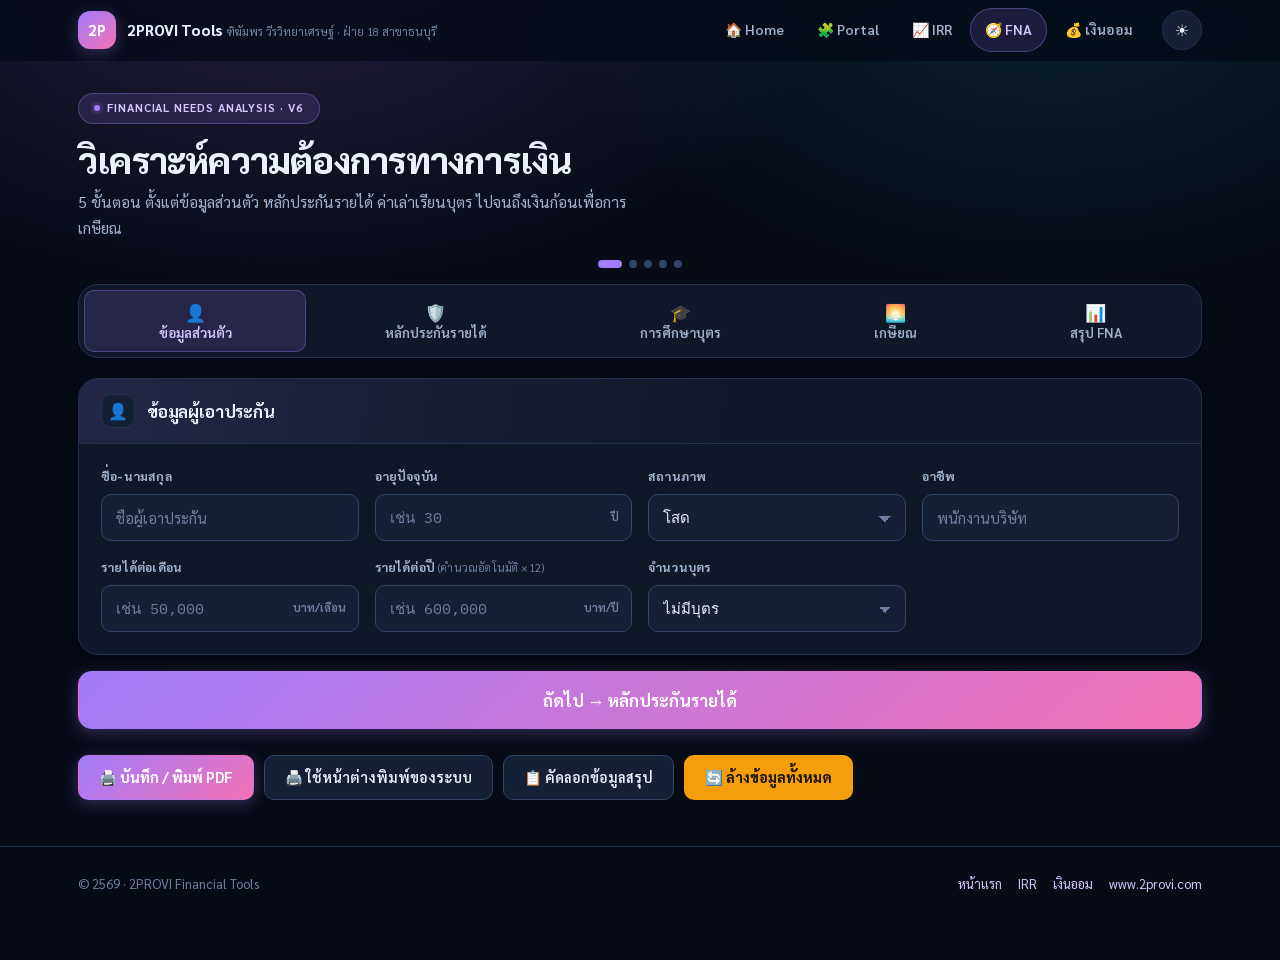
==== fna.html @ ed86ffef "Update fna.html" ====
<!DOCTYPE html>
<html lang="th" data-theme="dark" data-accent="violet">
<head>
<meta charset="UTF-8">
<meta name="viewport" content="width=device-width, initial-scale=1, viewport-fit=cover">
<meta name="description" content="FNA — Financial Needs Analysis วิเคราะห์ความต้องการทางการเงิน ความคุ้มครองชีวิต การศึกษาบุตร และแผนเกษียณ">
<title>FNA — วิเคราะห์ความต้องการทางการเงิน | 2PROVI Tools</title>
<link rel="icon" href="icons/icon.svg" type="image/svg+xml">
<link rel="icon" href="icons/favicon-32.png" sizes="32x32" type="image/png">
<link rel="apple-touch-icon" href="icons/apple-touch-icon.png">
<link rel="manifest" href="manifest.webmanifest">
<meta name="theme-color" content="#070b16" media="(prefers-color-scheme: dark)">
<meta name="theme-color" content="#f2f5fa" media="(prefers-color-scheme: light)">
<meta name="mobile-web-app-capable" content="yes">
<meta name="apple-mobile-web-app-capable" content="yes">
<meta name="apple-mobile-web-app-status-bar-style" content="black-translucent">
<meta name="apple-mobile-web-app-title" content="2PROVI Tools">
<meta name="format-detection" content="telephone=no">
<link rel="preconnect" href="https://fonts.googleapis.com">
<link rel="preconnect" href="https://fonts.gstatic.com" crossorigin>
<link href="https://fonts.googleapis.com/css2?family=Sarabun:wght@300;400;500;600;700;800&family=IBM+Plex+Mono:wght@400;500;600&display=swap" rel="stylesheet">
<link rel="stylesheet" href="assets/theme.css">
<style>
  .calc-row {
    display: flex; align-items: center; gap: 10px; flex-wrap: wrap;
    padding: 11px 0; border-bottom: 1px solid var(--border);
  }
  .calc-row:last-child { border-bottom: none; }
  .calc-row .lbl { flex: 1 1 230px; font-size: 14px; color: var(--text-2); min-width: 0; }
  .calc-row .lbl .no { color: var(--accent-soft); font-weight: 700; margin-right: 4px; }
  .calc-row .num { font-family: var(--mono); font-weight: 700; font-size: 15px; color: var(--text); }
  .calc-row .op { color: var(--text-3); font-size: 13px; }
  .calc-row .input-desc {
    flex: 1 1 160px; min-width: 140px; background: var(--surface-2); border: 1px solid var(--border-2);
    border-radius: var(--r-sm); padding: 8px 10px; color: var(--text); font-family: var(--font); font-size: 13.5px;
  }
  .input-inline {
    width: 130px; background: var(--surface-2); border: 1px solid var(--border-2);
    border-radius: var(--r-sm); padding: 9px 11px; color: var(--text);
    font-family: var(--mono); font-size: 14px; text-align: right; min-height: 42px;
  }
  .input-inline:focus, .calc-row .input-desc:focus { outline: none; border-color: var(--accent); box-shadow: var(--ring); }
  .input-inline.w-sm { width: 75px; }
  .btn-remove-row {
    background: transparent; border: 1px solid var(--border); color: var(--text-3);
    border-radius: var(--r-sm); width: 34px; height: 34px; cursor: pointer; display: flex;
    align-items: center; justify-content: center; font-size: 15px; transition: all .2s;
  }
  .btn-remove-row:hover { border-color: var(--red); color: var(--red); background: rgba(239, 68, 68, 0.1); }
  @media (max-width: 520px) {
    .calc-row .lbl { flex: 1 1 100%; }
    .input-inline { flex: 1 1 auto; width: auto; min-width: 100px; }
    .calc-row .input-desc { flex: 1 1 100%; }
  }

  table.edu th, table.edu td { white-space: nowrap; }
  table.edu td:first-child { min-width: 150px; }
  table.edu input {
    width: 100px; background: var(--surface-2); border: 1px solid var(--border);
    border-radius: 7px; padding: 7px 9px; color: var(--text);
    font-family: var(--mono); font-size: 12.5px; text-align: right; min-height: 38px;
  }
  table.edu input.w-yr { width: 68px; }
  table.edu input:focus { outline: none; border-color: var(--accent); box-shadow: var(--ring); }
  table.edu td.sum { color: var(--accent-soft); font-weight: 700; }
  table.edu .auto { color: var(--text-3); font-size: 10.5px; }

  .sum-grid { display: grid; grid-template-columns: repeat(auto-fit, minmax(180px, 1fr)); gap: 14px; }
  .sum-card {
    background: var(--surface); border: 1px solid var(--border); border-radius: var(--r);
    padding: 18px 16px; text-align: center; position: relative; overflow: hidden;
  }
  .sum-card::after { content: ''; position: absolute; inset: auto 0 0 0; height: 3px; background: var(--c, var(--accent)); }
  .sum-card .ic { font-size: 25px; }
  .sum-card .lb { font-size: 11.5px; font-weight: 700; color: var(--text-2); letter-spacing: .05em; margin: 6px 0 5px; }
  .sum-card .vl { font-family: var(--mono); font-size: clamp(18px, 3.6vw, 23px); font-weight: 700; color: var(--c, var(--accent)); }
  .sum-card .un { font-size: 11px; color: var(--text-3); margin-top: 3px; }

  .total-card {
    background: linear-gradient(135deg, var(--surface-2), var(--surface-3));
    border: 2px solid var(--accent-line); border-radius: var(--r-lg);
    padding: 30px 24px; text-align: center; position: relative; overflow: hidden;
  }
  .total-card .lb { font-size: 14px; color: var(--text-2); letter-spacing: .04em; }
  .total-card .vl {
    font-family: var(--mono); font-size: clamp(30px, 8vw, 54px); font-weight: 800; line-height: 1.12;
    background: linear-gradient(100deg, var(--accent), var(--accent-2));
    -webkit-background-clip: text; background-clip: text; -webkit-text-fill-color: transparent;
    margin: 6px 0; word-break: break-word;
  }
  .total-card .un { font-size: 13px; color: var(--text-3); }
</style>
</head>
<body>

<header class="topbar no-print">
  <div class="topbar-inner">
    <a class="brand" href="index.html">
      <span class="brand-mark" aria-hidden="true">2P</span>
      <span class="brand-text">
        <span class="brand-name">2PROVI Tools</span>
        <span class="brand-sub">ฑิฆัมพร วีรวิทยาเศรษฐ์ · ฝ่าย 18 สาขาธนบุรี</span>
      </span>
    </a>
    <nav class="nav" aria-label="เมนูหลัก">
      <a href="https://2provi.github.io/" target="_blank" rel="noopener">🏠 Home</a>
      <a href="index.html">🧩 Portal</a>
      <a href="irr.html">📈 IRR</a>
      <a href="fna.html" aria-current="page">🧭 FNA</a>
      <a href="savings.html">💰 เงินออม</a>
    </nav>
    <button class="theme-toggle" type="button" data-theme-toggle aria-label="สลับโหมดสี">☀️</button>
  </div>
</header>

<main class="wrap" data-scroll-anchor>

  <div class="page-head">
    <span class="eyebrow">FINANCIAL NEEDS ANALYSIS · V6</span>
    <h1 class="page-title">วิเคราะห์ความต้องการทางการเงิน</h1>
    <p class="page-sub">5 ขั้นตอน ตั้งแต่ข้อมูลส่วนตัว หลักประกันรายได้ ค่าเล่าเรียนบุตร ไปจนถึงเงินก้อนเพื่อการเกษียณ</p>
  </div>

  <div class="steps mt-2 no-print" aria-hidden="true">
    <span class="step-dot" data-step-dot></span><span class="step-dot" data-step-dot></span>
    <span class="step-dot" data-step-dot></span><span class="step-dot" data-step-dot></span>
    <span class="step-dot" data-step-dot></span>
  </div>

  <div class="tabs mt-1" role="tablist" aria-label="ขั้นตอน FNA">
    <button class="tab" role="tab" type="button" data-tab="p0"><span class="ic">👤</span>ข้อมูลส่วนตัว</button>
    <button class="tab" role="tab" type="button" data-tab="p1"><span class="ic">🛡️</span>หลักประกันรายได้</button>
    <button class="tab" role="tab" type="button" data-tab="p2"><span class="ic">🎓</span>การศึกษาบุตร</button>
    <button class="tab" role="tab" type="button" data-tab="p3"><span class="ic">🌅</span>เกษียณ</button>
    <button class="tab" role="tab" type="button" data-tab="p4"><span class="ic">📊</span>สรุป FNA</button>
  </div>

  <div data-print-area>

  <!-- ══ TAB 0 ══ -->
  <section class="tabpanel" data-tabpanel="p0" role="tabpanel">
    <div class="panel">
      <div class="panel-head"><span class="ico" aria-hidden="true">👤</span><h2>ข้อมูลผู้เอาประกัน</h2></div>
      <div class="panel-body">
        <div class="field-grid">
          <div class="field">
            <label for="name">ชื่อ-นามสกุล</label>
            <input class="input" type="text" id="name" placeholder="ชื่อผู้เอาประกัน" style="font-family:var(--font)">
          </div>
          <div class="field">
            <label for="age">อายุปัจจุบัน</label>
            <span class="input-wrap">
              <input class="input" type="number" id="age" min="1" max="99" placeholder="เช่น 30" inputmode="numeric">
              <span class="unit">ปี</span>
            </span>
          </div>
          <div class="field">
            <label for="status">สถานภาพ</label>
            <select class="input" id="status">
              <option value="โสด">โสด</option>
              <option value="สมรส">สมรส</option>
              <option value="หย่า / แยกกัน">หย่า / แยกกัน</option>
              <option value="หม้าย">หม้าย</option>
            </select>
          </div>
          <div class="field">
            <label for="occupation">อาชีพ</label>
            <input class="input" type="text" id="occupation" placeholder="พนักงานบริษัท" style="font-family:var(--font)">
          </div>
          <div class="field">
            <label for="monthlyIncome">รายได้ต่อเดือน</label>
            <span class="input-wrap">
              <input class="input" type="text" id="monthlyIncome" data-money placeholder="เช่น 50,000">
              <span class="unit">บาท/เดือน</span>
            </span>
          </div>
          <div class="field">
            <label for="annualIncome">รายได้ต่อปี <span style="font-size:11px;color:var(--text-3);font-weight:normal">(คำนวณอัตโนมัติ ×12)</span></label>
            <span class="input-wrap">
              <input class="input" type="text" id="annualIncome" data-money placeholder="เช่น 600,000">
              <span class="unit">บาท/ปี</span>
            </span>
          </div>
          <div class="field">
            <label for="numChildren">จำนวนบุตร</label>
            <select class="input" id="numChildren">
              <option value="0">ไม่มีบุตร</option>
              <option value="1">1 คน</option>
              <option value="2">2 คน</option>
              <option value="3">3 คน</option>
            </select>
          </div>
        </div>
      </div>
    </div>

    <div class="panel mt-2 hidden" id="childrenCard">
      <div class="panel-head"><span class="ico" aria-hidden="true">👶</span><h2>ข้อมูลบุตร</h2></div>
      <div class="panel-body">
        <div class="field-grid" id="childrenFields"></div>
        <p class="scroll-hint">กรอกอายุบุตรแล้วระบบจะเติม "ปีการศึกษาที่เหลือ" ในแท็บการศึกษาให้อัตโนมัติ (แก้ไขทับได้)</p>
      </div>
    </div>

    <button class="btn btn-primary btn-lg mt-2 no-print" type="button" data-goto-tab="p1">ถัดไป → หลักประกันรายได้</button>
  </section>

  <!-- ══ TAB 1 ══ -->
  <section class="tabpanel" data-tabpanel="p1" role="tabpanel">
    <div class="callout no-print">
      <span class="ic" aria-hidden="true">ℹ️</span>
      <span>ตามหลักการวางแผนการเงิน แนะนำเตรียมค่าใช้จ่ายให้ครอบครัวประมาณ <strong>3–5 ปี</strong> เพื่อให้ครอบครัวมีเวลาปรับตัว</span>
    </div>

    <div class="panel mt-2">
      <div class="panel-head"><span class="ico" aria-hidden="true">🏠</span><h2>1. ค่าใช้จ่ายสำหรับครอบครัว</h2></div>
      <div class="panel-body">
        <div class="calc-row">
          <span class="lbl">ค่าใช้จ่ายครอบครัว (ต่อเดือน)</span>
          <input class="input-inline" type="text" id="famExpMonth" data-money placeholder="เช่น 20,000">
          <span class="op">บาท/เดือน → ต่อปี:</span>
          <input class="input-inline" type="text" id="famExp" data-money data-calc="income" placeholder="เช่น 240,000">
          <span class="op">บาท/ปี ×</span>
          <input class="input-inline w-sm" type="number" id="famYears" data-calc="income" value="5" min="1" max="20" inputmode="numeric">
          <span class="op">ปี =</span>
          <span class="num" id="r_famTotal">—</span>
        </div>
      </div>
    </div>

    <div class="panel mt-2">
      <div class="panel-head" style="justify-content:space-between;align-items:center;">
        <div style="display:flex;align-items:center;gap:8px">
          <span class="ico" aria-hidden="true">💳</span><h2>2–5. ภาระหนี้สินและค่าใช้จ่ายอื่นๆ</h2>
        </div>
        <button class="btn btn-sm no-print" type="button" id="btnAddDebtItem">➕ เพิ่มรายการ</button>
      </div>
      <div class="panel-body">
        <div id="debtItemsContainer">
          <div class="calc-row">
            <span class="lbl"><span class="no">2.</span> ภาระผ่อนบ้านคงค้าง</span>
            <input class="input-inline" type="text" id="debtHome" data-money data-calc="income" placeholder="0"><span class="op">บาท</span>
          </div>
          <div class="calc-row">
            <span class="lbl"><span class="no">3.</span> ภาระผ่อนรถคงค้าง</span>
            <input class="input-inline" type="text" id="debtCar" data-money data-calc="income" placeholder="0"><span class="op">บาท</span>
          </div>
          <div class="calc-row">
            <span class="lbl"><span class="no">4.</span> ภาระหนี้สินอื่นๆ</span>
            <input class="input-inline" type="text" id="debtOther" data-money data-calc="income" placeholder="0"><span class="op">บาท</span>
          </div>
          <div class="calc-row">
            <span class="lbl"><span class="no">5.</span> ค่าใช้จ่ายอื่นๆ (จัดงาน ฯลฯ)</span>
            <input class="input-inline" type="text" id="debtMisc" data-money data-calc="income" placeholder="0"><span class="op">บาท</span>
          </div>
        </div>
      </div>
    </div>

    <div class="panel mt-2">
      <div class="panel-head"><span class="ico" aria-hidden="true">✅</span><h2>สรุปความต้องการหลักประกันรายได้</h2></div>
      <div class="panel-body stack">
        <div>
          <div class="calc-row">
            <span class="lbl">รวมเงินทั้งหมดที่ต้องการ</span>
            <span class="num" id="r_incomeTotal">—</span>
          </div>
          <div class="calc-row">
            <span class="lbl">จำนวนเงินที่เตรียมไว้แล้ว</span>
            <input class="input-inline" type="text" id="incomeHave" data-money data-calc="income" placeholder="0"><span class="op">บาท</span>
          </div>
        </div>
        <div class="hero-result">
          <div class="hero-label">จำนวนเงินที่ต้องเตรียมเพิ่ม (ความคุ้มครองที่ยังขาด)</div>
          <div class="hero-value" id="r_incomeNeed">—</div>
          <div class="hero-note">= รวมเงินทั้งหมดที่ต้องการ − จำนวนเงินที่เตรียมไว้แล้ว</div>
        </div>
        <div class="save-box">
          <span class="field-label">💡 ความพร้อมในการเก็บออมเงิน</span>
          <span style="display:flex;align-items:center;gap:10px;flex-wrap:wrap">
            <input class="input-inline" type="text" id="incomeSavingMonth" data-money placeholder="ต่อเดือน">
            <span class="op">บาท/เดือน → ต่อปี:</span>
            <input class="input-inline" type="text" id="incomeSaving" data-money placeholder="0"><span class="op">บาท/ปี</span>
          </span>
        </div>
      </div>
    </div>

    <button class="btn btn-primary btn-lg mt-2 no-print" type="button" data-goto-tab="p2">ถัดไป → แผนการศึกษาบุตร</button>
  </section>

  <!-- ══ TAB 2 ══ -->
  <section class="tabpanel" data-tabpanel="p2" role="tabpanel">
    <div class="panel">
      <div class="panel-head">
        <span class="ico" aria-hidden="true">📚</span>
        <div><h2>1. ค่าใช้จ่ายเพื่อการศึกษาบุตร</h2>
        <div class="sub">ค่าใช้จ่าย/ปี เป็นค่าเริ่มต้นโดยประมาณ ปรับได้ตามสถานศึกษาจริง</div></div>
      </div>
      <div class="panel-body">
        <div class="callout no-print" id="noChildHint">
          <span class="ic" aria-hidden="true">ℹ️</span>
          <span>ยังไม่ได้ระบุจำนวนบุตร — กลับไปที่แท็บ "ข้อมูลส่วนตัว" เพื่อเลือกจำนวนบุตรก่อน</span>
        </div>
        <div class="table-wrap mt-2">
          <div class="table-scroll">
            <table class="data edu" id="eduTable">
              <thead><tr id="eduHead"></tr></thead>
              <tbody id="eduBody"></tbody>
            </table>
          </div>
        </div>
        <p class="scroll-hint">เลื่อนตารางแนวนอนได้บนหน้าจอเล็ก · ช่อง "ปีที่เหลือ" เติมอัตโนมัติจากอายุบุตร และพิมพ์แก้ทับได้</p>
      </div>
    </div>

    <div class="panel mt-2">
      <div class="panel-head"><span class="ico" aria-hidden="true">✅</span><h2>สรุปค่าใช้จ่ายการศึกษาบุตร</h2></div>
      <div class="panel-body stack">
        <div>
          <div class="calc-row">
            <span class="lbl">รวมค่าใช้จ่ายตลอดการศึกษา</span>
            <span class="num" id="r_eduTotal">—</span>
          </div>
          <div class="calc-row">
            <span class="lbl">จำนวนเงินที่เตรียมไว้แล้ว</span>
            <input class="input-inline" type="text" id="eduHave" data-money data-calc="edu" placeholder="0"><span class="op">บาท</span>
          </div>
        </div>
        <div class="hero-result">
          <div class="hero-label">จำนวนเงินที่ต้องเตรียมเพิ่ม</div>
          <div class="hero-value" id="r_eduNeed">—</div>
        </div>
        <div class="save-box">
          <span class="field-label">💡 ความพร้อมในการเก็บออมเงิน</span>
          <span style="display:flex;align-items:center;gap:10px;flex-wrap:wrap">
            <input class="input-inline" type="text" id="eduSavingMonth" data-money placeholder="ต่อเดือน">
            <span class="op">บาท/เดือน → ต่อปี:</span>
            <input class="input-inline" type="text" id="eduSaving" data-money placeholder="0"><span class="op">บาท/ปี</span>
          </span>
        </div>
      </div>
    </div>

    <button class="btn btn-primary btn-lg mt-2 no-print" type="button" data-goto-tab="p3">ถัดไป → แผนเกษียณ</button>
  </section>

  <!-- ══ TAB 3 ══ -->
  <section class="tabpanel" data-tabpanel="p3" role="tabpanel">
    <div class="panel">
      <div class="panel-head"><span class="ico" aria-hidden="true">🎯</span><h2>เป้าหมายการเกษียณ</h2></div>
      <div class="panel-body">
        <div class="field-grid">
          <div class="field">
            <label for="retireAge">ต้องการเกษียณเมื่ออายุ</label>
            <span class="input-wrap">
              <input class="input" type="number" id="retireAge" data-calc="retire" min="30" max="90" placeholder="เช่น 60" inputmode="numeric">
              <span class="unit">ปี</span>
            </span>
            <div class="help" id="yearsToRetire">กรอกอายุปัจจุบันในแท็บแรกเพื่อดูจำนวนปีที่เหลือก่อนเกษียณ</div>
          </div>
          <div class="field">
            <label for="retireYears">คาดว่าจะใช้ชีวิตหลังเกษียณอีก</label>
            <span class="input-wrap">
              <input class="input" type="number" id="retireYears" data-calc="retire" min="1" max="60" placeholder="เช่น 20" inputmode="numeric">
              <span class="unit">ปี (A)</span>
            </span>
          </div>
        </div>
      </div>
    </div>

    <div class="panel mt-2">
      <div class="panel-head" style="justify-content:space-between;align-items:center;">
        <div style="display:flex;align-items:center;gap:8px">
          <span class="ico" aria-hidden="true">💸</span><h2>ค่าใช้จ่ายหลังเกษียณ</h2>
        </div>
        <button class="btn btn-sm no-print" type="button" id="btnAddRetireItem">➕ เพิ่มรายการ</button>
      </div>
      <div class="panel-body">
        <div id="retireItemsContainer">
          <div class="calc-row">
            <span class="lbl"><span class="no">1.</span> ค่าใช้จ่ายประจำ</span>
            <input class="input-inline" type="text" id="ret1_m" data-money placeholder="ต่อเดือน">
            <span class="op">บาท/ด. →</span>
            <input class="input-inline" type="text" id="ret1" data-money data-calc="retire" placeholder="เช่น 180,000"><span class="op">บาท/ปี</span>
          </div>
          <div class="calc-row">
            <span class="lbl"><span class="no">2.</span> ค่ารักษาพยาบาลและตรวจสุขภาพ</span>
            <input class="input-inline" type="text" id="ret2_m" data-money placeholder="ต่อเดือน">
            <span class="op">บาท/ด. →</span>
            <input class="input-inline" type="text" id="ret2" data-money data-calc="retire" placeholder="เช่น 30,000"><span class="op">บาท/ปี</span>
          </div>
          <div class="calc-row">
            <span class="lbl"><span class="no">3.</span> ค่าพักผ่อนและการท่องเที่ยว</span>
            <input class="input-inline" type="text" id="ret3_m" data-money placeholder="ต่อเดือน">
            <span class="op">บาท/ด. →</span>
            <input class="input-inline" type="text" id="ret3" data-money data-calc="retire" placeholder="เช่น 30,000"><span class="op">บาท/ปี</span>
          </div>
          <div class="calc-row">
            <span class="lbl"><span class="no">4.</span> ค่าใช้จ่ายอื่นๆ</span>
            <input class="input-inline" type="text" id="ret4_m" data-money placeholder="ต่อเดือน">
            <span class="op">บาท/ด. →</span>
            <input class="input-inline" type="text" id="ret4" data-money data-calc="retire" placeholder="0"><span class="op">บาท/ปี</span>
          </div>
        </div>
        <div class="calc-row" style="margin-top:8px;border-top:1px dashed var(--border)">
          <span class="lbl"><strong>รวมค่าใช้จ่ายต่อปี (B)</strong></span>
          <span class="num" id="r_retPerYear">—</span>
        </div>
      </div>
    </div>

    <div class="panel mt-2">
      <div class="panel-head"><span class="ico" aria-hidden="true">✅</span><h2>สรุปเงินที่ต้องเตรียมเพื่อการเกษียณ</h2></div>
      <div class="panel-body stack">
        <div>
          <div class="calc-row">
            <span class="lbl">รวมเงินที่ต้องการ (A) × (B)</span>
            <span class="num" id="r_retTotal">—</span>
          </div>
          <div class="calc-row">
            <span class="lbl">จำนวนเงินที่เตรียมไว้แล้ว</span>
            <input class="input-inline" type="text" id="retHave" data-money data-calc="retire" placeholder="0"><span class="op">บาท</span>
          </div>
        </div>
        <div class="hero-result">
          <div class="hero-label">จำนวนเงินที่ต้องเตรียมเพิ่ม</div>
          <div class="hero-value" id="r_retNeed">—</div>
        </div>
        <div class="save-box">
          <span class="field-label">💡 ความพร้อมในการเก็บออมเงิน</span>
          <span style="display:flex;align-items:center;gap:10px;flex-wrap:wrap">
            <input class="input-inline" type="text" id="retSavingMonth" data-money placeholder="ต่อเดือน">
            <span class="op">บาท/เดือน → ต่อปี:</span>
            <input class="input-inline" type="text" id="retSaving" data-money placeholder="0"><span class="op">บาท/ปี</span>
          </span>
        </div>
      </div>
    </div>

    <button class="btn btn-primary btn-lg mt-2 no-print" type="button" data-goto-tab="p4">ดูสรุป FNA →</button>
  </section>

  <!-- ══ TAB 4 ══ -->
  <section class="tabpanel" data-tabpanel="p4" role="tabpanel">
    <div class="total-card">
      <div class="lb">ยอดรวมทั้งหมดที่ต้องเตรียม</div>
      <div class="vl" id="grandTotal">—</div>
      <div class="un">บาท (ส่วนที่ยังไม่ได้เตรียม)</div>
    </div>

    <div class="sum-grid mt-2">
      <div class="sum-card" style="--c:#3b82f6"><div class="ic">🛡️</div><div class="lb">ความคุ้มครองชีวิต</div><div class="vl" id="sumIncome">—</div><div class="un">บาท</div></div>
      <div class="sum-card" style="--c:#f59e0b"><div class="ic">🎓</div><div class="lb">การศึกษาบุตร</div><div class="vl" id="sumEdu">—</div><div class="un">บาท</div></div>
      <div class="sum-card" style="--c:#a78bfa"><div class="ic">🌅</div><div class="lb">แผนเกษียณ</div><div class="vl" id="sumRetire">—</div><div class="un">บาท</div></div>
      <div class="sum-card" style="--c:#10b981"><div class="ic">💰</div><div class="lb">ออมได้ต่อปี (รวม)</div><div class="vl" id="sumSaving">—</div><div class="un">บาท/ปี</div></div>
    </div>

    <div class="panel mt-2">
      <div class="panel-head"><span class="ico" aria-hidden="true">📋</span><h2>รายละเอียดสรุป</h2></div>
      <div class="panel-body">
        <div class="table-wrap">
          <div class="table-scroll">
            <table class="data">
              <thead><tr>
                <th scope="col">รายการ</th><th scope="col">ยังต้องเตรียม (บาท)</th>
                <th scope="col">ออมได้/ปี (บาท)</th><th scope="col">ใช้เวลาโดยประมาณ</th>
              </tr></thead>
              <tbody id="summaryBody"></tbody>
            </table>
          </div>
        </div>
        <p class="scroll-hint">* "ใช้เวลาโดยประมาณ" = เงินที่ยังขาด ÷ เงินออมต่อปี (ยังไม่คิดผลตอบแทนจากการลงทุน — ดูเครื่องมือ <a href="savings.html">วางแผนเงินออม</a> เพื่อคิดดอกเบี้ยทบต้น)</p>
      </div>
    </div>

    <div class="panel mt-2">
      <div class="panel-head"><span class="ico" aria-hidden="true">👤</span><h2>ข้อมูลผู้รับคำปรึกษา</h2></div>
      <div class="panel-body">
        <div class="table-wrap">
          <table class="data" style="min-width:0"><tbody id="profileBody"></tbody></table>
        </div>
      </div>
    </div>
  </section>

  </div><!-- /print-area -->

  <div class="btn-row mt-3 no-print">
    <button class="btn btn-primary" type="button" data-export-pdf="[data-print-area]" data-file-name="FNA-Report">
      <span data-btn-label>🖨️ บันทึก / พิมพ์ PDF</span>
    </button>
    <button class="btn" type="button" data-print>🖨️ ใช้หน้าต่างพิมพ์ของระบบ</button>
    <button class="btn" type="button" id="btnCopy">📋 คัดลอกข้อมูลสรุป</button>
    <button class="btn btn-warn" type="button" id="btnReset">🔄 ล้างข้อมูลทั้งหมด</button>
  </div>

</main>

<footer class="site-footer no-print">
  <div class="wrap">
    <div>© <span data-year></span> · 2PROVI Financial Tools</div>
    <div class="footer-links">
      <a href="index.html">หน้าแรก</a>
      <a href="irr.html">IRR</a>
      <a href="savings.html">เงินออม</a>
      <a href="https://www.2provi.com" target="_blank" rel="noopener">www.2provi.com</a>
    </div>
  </div>
</footer>

<nav class="botnav no-print" aria-label="เมนูหลัก (มือถือ)">
  <div class="botnav-inner">
    <a href="index.html"><span class="ic" aria-hidden="true">🧩</span>Portal</a>
    <a href="irr.html"><span class="ic" aria-hidden="true">📈</span>IRR</a>
    <a href="fna.html" aria-current="page"><span class="ic" aria-hidden="true">🧭</span>FNA</a>
    <a href="savings.html"><span class="ic" aria-hidden="true">💰</span>เงินออม</a>
  </div>
</nav>

<script src="assets/common.js"></script>
<script>
(function () {
  'use strict';
  const { byId, $$, num, money, toast } = App;

  const LEVELS = [
    { name: 'อนุบาล',       years: 3, start: 3,  cost: 40000 },
    { name: 'ประถมศึกษา',   years: 6, start: 6,  cost: 60000 },
    { name: 'มัธยมศึกษา',   years: 6, start: 12, cost: 80000 },
    { name: 'ปริญญาตรี',    years: 4, start: 18, cost: 150000 },
    { name: 'ปริญญาโท',     years: 3, start: 22, cost: 200000 }
  ];

  const needs = { income: 0, edu: 0, retire: 0 };
  const eduManual = {};

  const numChildren = () => parseInt(byId('numChildren').value, 10) || 0;
  const childAge = (c) => { const el = byId('childAge' + c); const n = parseInt(el ? el.value : '', 10); return isFinite(n) ? n : null; };

  function remainingYears(age, lv) {
    if (age == null) return null;
    const end = lv.start + lv.years;
    if (age >= end) return 0;
    if (age <= lv.start) return lv.years;
    return end - age;
  }

  /* ══ ตัวช่วยเชื่อมโยง รายได้/ค่าใช้จ่าย เดือน ⇄ ปี (×12 / ÷12) ══ */
  function linkMonthYear(monthId, yearId, onUpdate) {
    const mEl = byId(monthId), yEl = byId(yearId);
    if (!mEl || !yEl) return;
    mEl.addEventListener('input', () => {
      const v = num(mEl.value);
      yEl.value = v > 0 ? money(Math.round(v * 12)) : '';
      if (onUpdate) onUpdate();
    });
    yEl.addEventListener('input', () => {
      const v = num(yEl.value);
      mEl.value = v > 0 ? money(Math.round(v / 12)) : '';
      if (onUpdate) onUpdate();
    });
  }

  linkMonthYear('monthlyIncome', 'annualIncome');
  linkMonthYear('famExpMonth', 'famExp', calcIncome);
  linkMonthYear('incomeSavingMonth', 'incomeSaving', buildSummary);
  linkMonthYear('eduSavingMonth', 'eduSaving', buildSummary);
  linkMonthYear('retSavingMonth', 'retSaving', buildSummary);
  for (let i = 1; i <= 4; i++) {
    linkMonthYear('ret' + i + '_m', 'ret' + i, calcRetire);
  }

  /* ══ ฟังก์ชันสร้างแถวค่าใช้จ่ายเพิ่มเติม (Dynamic Custom Rows) ══ */
  function bindDynamicRow(row, calcFn) {
    App.bindAllMoney(row);
    const mInp = row.querySelector('.dyn-month');
    const yInp = row.querySelector('.dyn-year');
    const delBtn = row.querySelector('.btn-remove-row');

    if (mInp && yInp) {
      mInp.addEventListener('input', () => {
        const v = num(mInp.value);
        yInp.value = v > 0 ? money(Math.round(v * 12)) : '';
        if (calcFn) calcFn();
      });
      yInp.addEventListener('input', () => {
        const v = num(yInp.value);
        mInp.value = v > 0 ? money(Math.round(v / 12)) : '';
        if (calcFn) calcFn();
      });
    } else if (yInp) {
      yInp.addEventListener('input', () => { if (calcFn) calcFn(); });
    }

    if (delBtn) {
      delBtn.addEventListener('click', () => {
        row.remove();
        if (calcFn) calcFn();
      });
    }
  }

  // เพิ่มรายการหนี้สิน / ค่าใช้จ่ายอื่นๆ ใน Tab 1
  byId('btnAddDebtItem').addEventListener('click', () => {
    const container = byId('debtItemsContainer');
    const div = document.createElement('div');
    div.className = 'calc-row';
    div.innerHTML = `
      <input class="input-desc" type="text" placeholder="พิมพ์ชื่อรายการค่าใช้จ่าย..." value="">
      <input class="input-inline dyn-year" type="text" data-money data-calc="income" placeholder="0">
      <span class="op">บาท</span>
      <button class="btn-remove-row no-print" type="button" title="ลบรายการนี้">✕</button>
    `;
    container.appendChild(div);
    bindDynamicRow(div, calcIncome);
    div.querySelector('.input-desc').focus();
  });

  // เพิ่มรายการค่าใช้จ่ายหลังเกษียณ ใน Tab 3
  byId('btnAddRetireItem').addEventListener('click', () => {
    const container = byId('retireItemsContainer');
    const div = document.createElement('div');
    div.className = 'calc-row';
    div.innerHTML = `
      <input class="input-desc" type="text" placeholder="พิมพ์ชื่อค่าใช้จ่าย..." value="">
      <input class="input-inline dyn-month" type="text" data-money placeholder="ต่อเดือน">
      <span class="op">บาท/ด. →</span>
      <input class="input-inline dyn-year" type="text" data-money data-calc="retire" placeholder="0">
      <span class="op">บาท/ปี</span>
      <button class="btn-remove-row no-print" type="button" title="ลบรายการนี้">✕</button>
    `;
    container.appendChild(div);
    bindDynamicRow(div, calcRetire);
    div.querySelector('.input-desc').focus();
  });

  /* ══ บุตร ══ */
  function renderChildren() {
    const n = numChildren();
    byId('childrenCard').classList.toggle('hidden', n === 0);
    const host = byId('childrenFields');
    const prev = {};
    for (let i = 1; i <= 3; i++) {
      const nm = byId('childName' + i), ag = byId('childAge' + i);
      prev[i] = { name: nm ? nm.value : '', age: ag ? ag.value : '' };
    }
    host.innerHTML = '';
    for (let i = 1; i <= n; i++) {
      host.insertAdjacentHTML('beforeend',
        '<div class="field"><label for="childName' + i + '">ชื่อบุตรคนที่ ' + i + '</label>' +
        '<input class="input" style="font-family:var(--font)" type="text" id="childName' + i + '" placeholder="ชื่อบุตรคนที่ ' + i + '" value="' + (prev[i].name || '') + '"></div>' +
        '<div class="field"><label for="childAge' + i + '">อายุบุตรคนที่ ' + i + '</label>' +
        '<span class="input-wrap"><input class="input" type="number" id="childAge' + i + '" min="0" max="30" placeholder="เช่น 10" inputmode="numeric" value="' + (prev[i].age || '') + '"><span class="unit">ปี</span></span></div>');
    }
    for (let i = 1; i <= n; i++) {
      const el = byId('childAge' + i);
      if (el) el.addEventListener('input', () => { autofillYears(i); calcEdu(); });
    }
    buildEduTable();
  }

  /* ══ ตารางการศึกษา ══ */
  function buildEduTable() {
    const n = numChildren();
    byId('noChildHint').classList.toggle('hidden', n > 0);

    const keep = { cost: {}, yr: {}, misc: {} };
    LEVELS.forEach((_, i) => {
      const c = byId('eduCost' + i); if (c) keep.cost[i] = c.value;
      for (let ch = 1; ch <= 3; ch++) { const y = byId('eduYr' + i + '_' + ch); if (y) keep.yr[i + '_' + ch] = y.value; }
    });
    for (let ch = 1; ch <= 3; ch++) { const m = byId('eduMisc_' + ch); if (m) keep.misc[ch] = m.value; }

    const cols = Math.max(n, 0);
    let head = '<th scope="col">ระดับชั้น</th><th scope="col">ระยะเวลา</th><th scope="col">ค่าใช้จ่าย/ปี</th>';
    for (let c = 1; c <= cols; c++) head += '<th scope="col">ปีที่เหลือ<br>คนที่ ' + c + '</th>';
    for (let c = 1; c <= cols; c++) head += '<th scope="col">รวม<br>คนที่ ' + c + '</th>';
    if (cols === 0) head += '<th scope="col">ปีที่เหลือ</th><th scope="col">รวม</th>';
    byId('eduHead').innerHTML = head;

    let body = '';
    LEVELS.forEach((lv, i) => {
      body += '<tr><td>' + lv.name + ' <span class="chip">' + lv.years + ' ปี</span></td>' +
        '<td>อายุ ' + lv.start + '–' + (lv.start + lv.years) + ' ปี</td>' +
        '<td><input type="text" id="eduCost' + i + '" data-money data-calc="edu" inputmode="decimal" value="' +
        (keep.cost[i] !== undefined ? keep.cost[i] : money(lv.cost)) + '"></td>';
      for (let c = 1; c <= cols; c++) {
        body += '<td><input class="w-yr" type="number" min="0" max="10" id="eduYr' + i + '_' + c + '" inputmode="numeric" value="' +
          (keep.yr[i + '_' + c] !== undefined ? keep.yr[i + '_' + c] : '') + '" placeholder="0"></td>';
      }
      for (let c = 1; c <= cols; c++) body += '<td class="sum" id="er' + i + '_' + c + '">—</td>';
      if (cols === 0) body += '<td class="muted">—</td><td class="muted">—</td>';
      body += '</tr>';
    });

    body += '<tr><td colspan="3">ค่าใช้จ่ายอื่นๆ (อุปกรณ์ / กิจกรรม)</td>';
    for (let c = 1; c <= cols; c++) {
      body += '<td><input class="w-yr" type="text" id="eduMisc_' + c + '" data-money data-calc="edu" inputmode="decimal" value="' +
        (keep.misc[c] !== undefined ? keep.misc[c] : '') + '" placeholder="0"></td>';
    }
    for (let c = 1; c <= cols; c++) body += '<td class="sum" id="mr_' + c + '">—</td>';
    if (cols === 0) body += '<td class="muted">—</td><td class="muted">—</td>';
    body += '</tr>';

    body += '<tr class="row-total"><td colspan="' + (3 + cols) + '">รวมทั้งหมด</td>';
    for (let c = 1; c <= cols; c++) body += '<td class="sum" id="ct_' + c + '">—</td>';
    if (cols === 0) body += '<td>—</td>';
    body += '</tr>';

    byId('eduBody').innerHTML = body;

    App.bindAllMoney(byId('eduBody'));
    $$('#eduBody input').forEach(inp => {
      inp.addEventListener('input', () => {
        if (/^eduYr\d+_\d+$/.test(inp.id)) eduManual[inp.id.replace('eduYr', '')] = true;
        calcEdu();
      });
    });

    for (let c = 1; c <= cols; c++) autofillYears(c);
    calcEdu();
  }

  function autofillYears(c) {
    const age = childAge(c);
    if (age == null) return;
    LEVELS.forEach((lv, i) => {
      if (eduManual[i + '_' + c]) return;
      const el = byId('eduYr' + i + '_' + c);
      if (el) el.value = remainingYears(age, lv);
    });
  }

  function calcEdu() {
    const n = numChildren();
    let grand = 0;
    for (let c = 1; c <= 3; c++) {
      let childSum = 0;
      LEVELS.forEach((_, i) => {
        const cost = num((byId('eduCost' + i) || {}).value);
        const yr = parseFloat((byId('eduYr' + i + '_' + c) || {}).value) || 0;
        const sub = cost * yr;
        const cell = byId('er' + i + '_' + c);
        if (cell) cell.textContent = sub > 0 ? money(sub) : '—';
        childSum += sub;
      });
      const misc = num((byId('eduMisc_' + c) || {}).value);
      const mc = byId('mr_' + c);
      if (mc) mc.textContent = misc > 0 ? money(misc) : '—';
      childSum += misc;
      const tc = byId('ct_' + c);
      if (tc) tc.textContent = childSum > 0 ? money(childSum) : '—';
      if (c <= n) grand += childSum;
    }
    byId('r_eduTotal').textContent = money(grand) + ' บาท';
    const need = grand - num(byId('eduHave').value);
    needs.edu = need;
    setHero('r_eduNeed', need);
  }

  function setHero(id, v) {
    const el = byId(id);
    el.innerHTML = money(v) + '<span class="kpi-unit">บาท</span>';
    el.className = 'hero-value' + (v < 0 ? ' neg' : '');
  }

  /* ══ ความคุ้มครอง (รวมทุกรายการปกติ + รายการที่เพิ่มใหม่) ══ */
  function calcIncome() {
    const famTotal = num(byId('famExp').value) * (parseFloat(byId('famYears').value) || 0);
    byId('r_famTotal').textContent = money(famTotal) + ' บาท';
    
    let debts = 0;
    $$('#debtItemsContainer [data-calc="income"]').forEach(inp => {
      debts += num(inp.value);
    });

    const total = famTotal + debts;
    byId('r_incomeTotal').textContent = money(total) + ' บาท';
    const need = total - num(byId('incomeHave').value);
    needs.income = need;
    setHero('r_incomeNeed', need);
  }

  /* ══ เกษียณ (รวมทุกรายการปกติ + รายการที่เพิ่มใหม่) ══ */
  function calcRetire() {
    const age = parseInt(byId('age').value, 10);
    const rAge = parseInt(byId('retireAge').value, 10);
    const hint = byId('yearsToRetire');
    if (isFinite(age) && isFinite(rAge)) {
      const left = rAge - age;
      hint.textContent = left > 0
        ? 'เหลืออีก ' + left + ' ปีก่อนเกษียณ (ใช้เป็นระยะเวลาสะสมเงิน)'
        : 'อายุที่ต้องการเกษียณต้องมากกว่าอายุปัจจุบัน';
      hint.style.color = left > 0 ? '' : 'var(--red)';
    } else {
      hint.textContent = 'กรอกอายุปัจจุบันในแท็บแรกเพื่อดูจำนวนปีที่เหลือก่อนเกษียณ';
      hint.style.color = '';
    }

    const A = parseFloat(byId('retireYears').value) || 0;
    let B = 0;
    $$('#retireItemsContainer [data-calc="retire"]').forEach(inp => {
      B += num(inp.value);
    });

    byId('r_retPerYear').textContent = money(B) + ' บาท/ปี';
    const total = A * B;
    byId('r_retTotal').textContent = money(total) + ' บาท';
    const need = total - num(byId('retHave').value);
    needs.retire = need;
    setHero('r_retNeed', need);
  }

  /* ══ สรุป ══ */
  function buildSummary() {
    calcIncome(); calcEdu(); calcRetire();
    const iN = Math.max(0, needs.income), eN = Math.max(0, needs.edu), rN = Math.max(0, needs.retire);
    const grand = iN + eN + rN;
    const sI = num(byId('incomeSaving').value), sE = num(byId('eduSaving').value), sR = num(byId('retSaving').value);
    const sAll = sI + sE + sR;

    byId('grandTotal').textContent = money(grand);
    byId('sumIncome').textContent = money(iN);
    byId('sumEdu').textContent = money(eN);
    byId('sumRetire').textContent = money(rN);
    byId('sumSaving').textContent = money(sAll);

    const yrs = (need, save) => save > 0 ? (need / save).toFixed(1) + ' ปี' : (need > 0 ? 'ยังไม่ได้ระบุเงินออม' : '—');
    const row = (label, need, save, color) =>
      '<tr><td>' + label + '</td>' +
      '<td style="color:' + color + ';font-weight:700">' + money(need) + '</td>' +
      '<td class="pos">' + money(save) + '</td>' +
      '<td>' + yrs(need, save) + '</td></tr>';

    byId('summaryBody').innerHTML =
      row('🛡️ ความคุ้มครองชีวิต', iN, sI, 'var(--accent-soft)') +
      row('🎓 การศึกษาบุตร', eN, sE, 'var(--amber)') +
      row('🌅 แผนเกษียณ', rN, sR, '#a78bfa') +
      '<tr class="row-total"><td>💎 รวมทั้งหมดที่ต้องเตรียม</td>' +
      '<td>' + money(grand) + '</td><td class="pos">' + money(sAll) + '</td>' +
      '<td>' + yrs(grand, sAll) + '</td></tr>';

    const g = (id) => (byId(id).value || '—');
    byId('profileBody').innerHTML =
      '<tr><td>ชื่อ-นามสกุล</td><td style="text-align:left;font-family:var(--font)">' + g('name') + '</td>' +
      '<td>อายุ</td><td style="text-align:left">' + g('age') + ' ปี</td></tr>' +
      '<tr><td>สถานภาพ</td><td style="text-align:left;font-family:var(--font)">' + byId('status').value + '</td>' +
      '<td>อาชีพ</td><td style="text-align:left;font-family:var(--font)">' + g('occupation') + '</td></tr>' +
      '<tr><td>รายได้ต่อเดือน</td><td style="text-align:left">' + (byId('monthlyIncome').value || '—') + ' บาท</td>' +
      '<td>รายได้ต่อปี</td><td style="text-align:left">' + (byId('annualIncome').value || '—') + ' บาท</td></tr>' +
      '<tr><td>จำนวนบุตร</td><td style="text-align:left">' + numChildren() + ' คน</td>' +
      '<td>ต้องการเกษียณเมื่ออายุ</td><td style="text-align:left">' + g('retireAge') + ' ปี</td></tr>' +
      '<tr><td>วันที่จัดทำ</td><td colspan="3" style="text-align:left">' + new Date().toLocaleDateString('th-TH', { day: 'numeric', month: 'long', year: 'numeric' }) + '</td></tr>';
  }

  /* ══ EVENT WIRING ══ */
  $$('[data-calc="income"]').forEach(el => el.addEventListener('input', calcIncome));
  $$('[data-calc="retire"]').forEach(el => el.addEventListener('input', calcRetire));
  byId('eduHave').addEventListener('input', calcEdu);
  byId('age').addEventListener('input', calcRetire);
  byId('numChildren').addEventListener('change', renderChildren);

  App.initTabs({ onChange: (name) => { if (name === 'p4') buildSummary(); } });

  byId('btnCopy').addEventListener('click', () => {
    buildSummary();
    const t = 'สรุป FNA — ' + (byId('name').value || 'ไม่ระบุชื่อ') + '\n' +
      'วันที่: ' + new Date().toLocaleDateString('th-TH') + '\n' +
      '─────────────────────────\n' +
      'ความคุ้มครองชีวิต: ' + money(Math.max(0, needs.income)) + ' บาท\n' +
      'การศึกษาบุตร: ' + money(Math.max(0, needs.edu)) + ' บาท\n' +
      'แผนเกษียณ: ' + money(Math.max(0, needs.retire)) + ' บาท\n' +
      'รวมทั้งหมด: ' + money(Math.max(0, needs.income) + Math.max(0, needs.edu) + Math.max(0, needs.retire)) + ' บาท\n' +
      'ออมได้รวม/ปี: ' + money(num(byId('incomeSaving').value) + num(byId('eduSaving').value) + num(byId('retSaving').value)) + ' บาท';
    App.copyText(t);
  });

  byId('btnReset').addEventListener('click', () => {
    App.confirm('ต้องการล้างข้อมูล FNA ทั้งหมดใช่ไหมคะ?', () => {
      $$('input').forEach(el => { if (el.id !== 'famYears') el.value = ''; });
      byId('famYears').value = '5';
      byId('status').selectedIndex = 0;
      byId('numChildren').selectedIndex = 0;
      
      // ล้างแถวที่เพิ่มมาเอง
      $$('#debtItemsContainer .calc-row').forEach((row, idx) => { if (idx >= 4) row.remove(); });
      $$('#retireItemsContainer .calc-row').forEach((row, idx) => { if (idx >= 4) row.remove(); });

      Object.keys(eduManual).forEach(k => delete eduManual[k]);
      renderChildren();
      calcIncome(); calcRetire(); buildSummary();
      window.scrollTo({ top: 0, behavior: 'smooth' });
      toast('ล้างข้อมูลเรียบร้อยแล้ว', 'ok', 2000);
    });
  });

  window.__beforeExport = buildSummary;

  /* ══ INIT ══ */
  renderChildren();
  calcIncome();
  calcRetire();
  buildSummary();
})();
</script>
</body>
</html>
---- assets/theme.css ----
/* ══════════════════════════════════════════════════════════════
   2PROVI TOOLS — Design System v2
   ใช้ร่วมกันทุกหน้า: index / irr / fna / savings
   Light + Dark · Responsive · PWA (standalone, safe-area)
   ══════════════════════════════════════════════════════════════ */

/* ── 1. TOKENS ─────────────────────────────────────────────── */
:root {
  /* Dark เป็นค่าเริ่มต้น */
  --bg:          #070b16;
  --bg-2:        #0b1120;
  --surface:     #0f1728;
  --surface-2:   #151f36;
  --surface-3:   #1d2a47;
  --border:      #223350;
  --border-2:    #31456b;

  --text:        #eaf1fb;
  --text-2:      #9fb2cf;
  --text-3:      #6d80a1;

  --green:       #10b981;
  --green-soft:  #6ee7b7;
  --amber:       #f59e0b;
  --amber-soft:  #fcd34d;
  --red:         #f87171;
  --red-strong:  #ef4444;

  /* accent เปลี่ยนตามหน้าผ่าน [data-accent] */
  --accent:      #4b8cf7;
  --accent-2:    #22d3ee;
  --accent-soft: #a8c8ff;
  --accent-tint: rgba(75,140,247,.14);
  --accent-line: rgba(75,140,247,.34);
  --accent-glow: rgba(75,140,247,.28);
  --on-accent:   #ffffff;

  --font:  'Sarabun', -apple-system, BlinkMacSystemFont, 'Segoe UI', system-ui, sans-serif;
  --mono:  'IBM Plex Mono', ui-monospace, SFMono-Regular, Menlo, monospace;

  --r-xs: 7px;
  --r-sm: 10px;
  --r:    14px;
  --r-lg: 20px;
  --r-xl: 26px;

  --sh-1: 0 1px 2px rgba(0,0,0,.30);
  --sh-2: 0 2px 6px rgba(0,0,0,.28), 0 10px 30px rgba(0,0,0,.28);
  --sh-3: 0 20px 56px rgba(0,0,0,.46);
  --shadow: var(--sh-2);
  --shadow-lg: var(--sh-3);
  --ring: 0 0 0 3px var(--accent-tint);

  --maxw: 1160px;
  --topbar-h: 60px;
  --ease: cubic-bezier(.22,1,.36,1);

  /* ระยะเผื่อขอบจอโค้ง/แถบล่าง เวลาเปิดเป็นแอป (PWA standalone) */
  --safe-t: env(safe-area-inset-top, 0px);
  --safe-b: env(safe-area-inset-bottom, 0px);
  --safe-l: env(safe-area-inset-left, 0px);
  --safe-r: env(safe-area-inset-right, 0px);

  color-scheme: dark;
}

:root[data-accent="violet"] {
  --accent: #a07bfa; --accent-2: #f472b6; --accent-soft: #d6c6ff;
  --accent-tint: rgba(160,123,250,.15); --accent-line: rgba(160,123,250,.36);
  --accent-glow: rgba(160,123,250,.3);
}
:root[data-accent="green"] {
  --accent: #2dd4a0; --accent-2: #22d3ee; --accent-soft: #9af5d4;
  --accent-tint: rgba(45,212,160,.14); --accent-line: rgba(45,212,160,.34);
  --accent-glow: rgba(45,212,160,.28);
  --on-accent: #04231a;
}
:root[data-accent="amber"] {
  --accent: #f59e0b; --accent-2: #fb7185; --accent-soft: #fcd34d;
  --accent-tint: rgba(245,158,11,.14); --accent-line: rgba(245,158,11,.36);
  --on-accent: #1a1206;
}

/* ── Light theme ── */
:root[data-theme="light"] {
  --bg:          #f2f5fa;
  --bg-2:        #ffffff;
  --surface:     #ffffff;
  --surface-2:   #f5f8fd;
  --surface-3:   #e8eef8;
  --border:      #dde5f0;
  --border-2:    #c3d0e2;

  --text:        #0c1526;
  --text-2:      #47586f;
  --text-3:      #74869e;

  --green:       #059669;
  --green-soft:  #047857;
  --amber:       #b45309;
  --amber-soft:  #92400e;
  --red:         #dc2626;
  --red-strong:  #b91c1c;

  --sh-1: 0 1px 2px rgba(15,34,66,.06);
  --sh-2: 0 1px 2px rgba(15,34,66,.05), 0 10px 28px rgba(15,34,66,.08);
  --sh-3: 0 24px 56px rgba(15,34,66,.16);
  color-scheme: light;
}
/* โหมดสว่าง: สีเน้นต้องเข้มพอจะอ่านออกบนพื้นขาว */
:root[data-theme="light"][data-accent="blue"],
:root[data-theme="light"]:not([data-accent])    { --accent: #2563eb; --accent-soft: #1d4ed8; --accent-tint: rgba(37,99,235,.10); --accent-line: rgba(37,99,235,.28); }
:root[data-theme="light"][data-accent="violet"] { --accent: #7c3aed; --accent-soft: #6d28d9; --accent-tint: rgba(124,58,237,.10); --accent-line: rgba(124,58,237,.28); }
:root[data-theme="light"][data-accent="green"]  { --accent: #059669; --accent-soft: #047857; --accent-tint: rgba(5,150,105,.10); --accent-line: rgba(5,150,105,.28); --on-accent: #ffffff; }
:root[data-theme="light"][data-accent="amber"]  { --accent: #d97706; --accent-soft: #b45309; --accent-tint: rgba(217,119,6,.10); --accent-line: rgba(217,119,6,.28); }

/* ── 2. RESET / BASE ───────────────────────────────────────── */
*, *::before, *::after { box-sizing: border-box; margin: 0; padding: 0; }

/* ── การเลื่อนหน้า ──
   ตัวเลื่อนของหน้าต้องเป็น <html> เท่านั้น ห้ามให้ <body> กลายเป็น
   scroll container เด็ดขาด เพราะถ้า body มี overflow-x: hidden
   เบราว์เซอร์จะบังคับ overflow-y เป็น auto ทำให้ body เป็นตัวเลื่อนซ้อน
   ผลคือ (1) ล้อเมาส์เหนือการ์ด/พาเนลจะเลื่อนหน้าไม่ได้ และ
        (2) แถบเมนูบน position:sticky จะไม่ติดขอบจอ
   จึงย้ายการตัด scroll แนวนอนมาไว้ที่ <html> แทน */
html {
  -webkit-text-size-adjust: 100%;
  scroll-behavior: smooth;
  overflow-x: hidden;
  overflow-y: scroll;              /* มีแถบเลื่อนเสมอ กันหน้ากระตุกตอนเนื้อหาสั้น/ยาว */
  -webkit-overflow-scrolling: touch;
  scroll-padding-top: calc(var(--topbar-h) + var(--safe-t) + 12px);
}
@media (prefers-reduced-motion: reduce) {
  html { scroll-behavior: auto; }
  *, *::before, *::after { animation-duration: .001ms !important; transition-duration: .001ms !important; }
}

body {
  font-family: var(--font);
  background: var(--bg);
  color: var(--text);
  line-height: 1.65;
  font-size: 15px;
  min-height: 100vh;
  min-height: 100dvh;
  /* ห้ามใส่ overflow หรือ overscroll-behavior ที่ body — ดูหมายเหตุด้านบน */
  padding-bottom: calc(56px + var(--safe-b));
  -webkit-font-smoothing: antialiased;
}
/* แสงเรืองอ่อนๆ ด้านบน — ทำให้หน้าดูมีมิติโดยไม่รบกวนการอ่าน */
body::before {
  content: ''; position: fixed; inset: 0 0 auto 0; height: 480px; z-index: -1;
  background:
    radial-gradient(ellipse 70% 100% at 22% 0%, var(--accent-tint), transparent 62%),
    radial-gradient(ellipse 62% 100% at 82% 0%, rgba(34,211,238,.10), transparent 62%);
  pointer-events: none;
}

button, a, input, select, textarea, label { touch-action: manipulation; }
button, input, select, textarea { font-family: inherit; font-size: 100%; color: inherit; }
img, svg { max-width: 100%; height: auto; display: block; }
a { color: var(--accent-soft); }
::selection { background: var(--accent); color: var(--on-accent); }

:where(button, a, input, select, textarea, [tabindex]):focus-visible {
  outline: 2px solid var(--accent); outline-offset: 2px; border-radius: 4px;
}

* { scrollbar-width: thin; scrollbar-color: var(--border-2) transparent; }
::-webkit-scrollbar { width: 12px; height: 12px; }
::-webkit-scrollbar-track { background: transparent; }
::-webkit-scrollbar-thumb {
  background: var(--border-2); border-radius: 99px;
  border: 3px solid transparent; background-clip: content-box;
}
::-webkit-scrollbar-thumb:hover { background: var(--accent); background-clip: content-box; }

.wrap {
  width: 100%; max-width: var(--maxw); margin: 0 auto;
  padding-inline: max(18px, var(--safe-l)) max(18px, var(--safe-r));
}
.wrap-narrow { max-width: 800px; }

/* ── 3. TOP BAR + NAV ──────────────────────────────────────── */
.topbar {
  position: sticky; top: 0; z-index: 60;
  padding-top: var(--safe-t);
  background: color-mix(in srgb, var(--bg) 82%, transparent);
  -webkit-backdrop-filter: saturate(180%) blur(18px);
  backdrop-filter: saturate(180%) blur(18px);
  border-bottom: 1px solid transparent;
  transition: border-color .25s, background .25s;
}
.topbar.is-stuck { border-bottom-color: var(--border); background: color-mix(in srgb, var(--bg) 94%, transparent); }
@supports not (backdrop-filter: blur(4px)) { .topbar { background: var(--bg); } }

.topbar-inner {
  max-width: var(--maxw); margin: 0 auto; min-height: var(--topbar-h);
  padding-inline: max(18px, var(--safe-l)) max(18px, var(--safe-r));
  display: flex; align-items: center; gap: 14px;
}
.brand { display: flex; align-items: center; gap: 11px; text-decoration: none; color: inherit; min-width: 0; }
.brand-mark {
  width: 38px; height: 38px; flex: 0 0 38px; border-radius: 12px;
  display: grid; place-items: center; font-size: 15px; font-weight: 800; letter-spacing: -.02em;
  background: linear-gradient(140deg, var(--accent), var(--accent-2));
  color: var(--on-accent);
  box-shadow: 0 4px 16px var(--accent-glow);
}
.brand-text { min-width: 0; }
.brand-name { font-weight: 800; font-size: 15px; line-height: 1.25; white-space: nowrap; letter-spacing: -.01em; }
.brand-sub { font-size: 11.5px; color: var(--text-3); line-height: 1.3; white-space: nowrap; }

.nav { display: flex; gap: 3px; margin-left: auto; align-items: center; }
.nav a {
  display: inline-flex; align-items: center; gap: 6px;
  padding: 9px 14px; border-radius: 99px; text-decoration: none;
  font-size: 14px; font-weight: 600; color: var(--text-2);
  border: 1px solid transparent; white-space: nowrap;
  transition: background .2s, color .2s, border-color .2s;
}
.nav a:hover { background: var(--surface-2); color: var(--text); }
.nav a[aria-current="page"] { color: var(--accent-soft); background: var(--accent-tint); border-color: var(--accent-line); }

.theme-toggle {
  width: 40px; height: 40px; flex: 0 0 40px; border-radius: 99px; cursor: pointer;
  background: var(--surface-2); border: 1px solid var(--border);
  display: grid; place-items: center; font-size: 16px; line-height: 1;
  transition: border-color .2s, transform .3s var(--ease), background .2s;
}
.theme-toggle:hover { border-color: var(--accent); transform: rotate(-25deg) scale(1.06); }

/* บนมือถือ ซ่อนเมนูบน แล้วใช้แถบล่างแทน (แบบแอป) */
@media (max-width: 760px) {
  .topbar-inner { min-height: 54px; gap: 10px; }
  .nav { display: none; }
  .brand-sub { display: none; }
  .theme-toggle { margin-left: auto; }
  body { padding-bottom: calc(76px + var(--safe-b)); }
}

/* ── 3b. BOTTOM NAV (มือถือ) ───────────────────────────────── */
.botnav {
  display: none;
  position: fixed; left: 0; right: 0; bottom: 0; z-index: 70;
  padding: 6px max(8px, var(--safe-l)) calc(6px + var(--safe-b)) max(8px, var(--safe-r));
  background: color-mix(in srgb, var(--bg) 88%, transparent);
  -webkit-backdrop-filter: saturate(180%) blur(20px);
  backdrop-filter: saturate(180%) blur(20px);
  border-top: 1px solid var(--border);
}
@supports not (backdrop-filter: blur(4px)) { .botnav { background: var(--bg); } }
.botnav-inner { display: flex; max-width: 560px; margin: 0 auto; }
.botnav a {
  flex: 1; display: flex; flex-direction: column; align-items: center; gap: 2px;
  padding: 7px 4px 5px; text-decoration: none; border-radius: var(--r-sm);
  color: var(--text-3); font-size: 11px; font-weight: 600; line-height: 1.3;
  transition: color .2s, background .2s;
}
.botnav a .ic { font-size: 19px; line-height: 1.15; }
.botnav a:active { background: var(--surface-2); }
.botnav a[aria-current="page"] { color: var(--accent); }
.botnav a[aria-current="page"] .ic { transform: translateY(-1px); }
@media (max-width: 760px) { .botnav { display: block; } }
@media print { .botnav { display: none !important; } }

/* ── 4. PAGE HEADER ────────────────────────────────────────── */
.page-head { padding: 32px 0 4px; }
.eyebrow {
  display: inline-flex; align-items: center; gap: 7px;
  background: var(--accent-tint); border: 1px solid var(--accent-line);
  color: var(--accent-soft); border-radius: 99px; padding: 5px 15px;
  font-size: 11.5px; font-weight: 700; letter-spacing: .08em; margin-bottom: 14px;
}
.eyebrow::before {
  content: ''; width: 6px; height: 6px; border-radius: 50%; background: var(--accent);
  box-shadow: 0 0 0 3px var(--accent-tint);
}
h1.page-title {
  font-size: clamp(25px, 4.4vw, 36px); font-weight: 800; line-height: 1.2;
  letter-spacing: -.022em; margin-bottom: 8px;
}
.page-sub { color: var(--text-2); font-size: clamp(13.5px, 2.4vw, 15.5px); max-width: 64ch; }

.agent-bar {
  display: inline-flex; align-items: center; gap: 10px; flex-wrap: wrap;
  margin-top: 16px; padding: 9px 16px; border-radius: 99px;
  background: var(--surface); border: 1px solid var(--border);
  text-decoration: none; color: inherit; font-size: 13px; box-shadow: var(--sh-1);
  transition: border-color .2s, transform .2s var(--ease);
}
.agent-bar:hover { border-color: var(--accent); transform: translateY(-1px); }
.agent-bar strong { color: var(--text); }
.agent-bar span { color: var(--text-2); }

/* ── 5. CARD / PANEL ───────────────────────────────────────── */
.grid { display: grid; gap: 18px; }
.stack > * + * { margin-top: 16px; }

.panel {
  background: var(--surface); border: 1px solid var(--border);
  border-radius: var(--r-lg); overflow: hidden; box-shadow: var(--sh-2);
}
.panel-head {
  display: flex; align-items: center; gap: 12px;
  padding: 15px 22px; border-bottom: 1px solid var(--border);
  background: linear-gradient(100deg, var(--accent-tint), transparent 58%);
}
.panel-head .ico {
  width: 34px; height: 34px; flex: 0 0 34px; border-radius: 10px;
  display: grid; place-items: center; font-size: 16px;
  background: var(--surface-2); border: 1px solid var(--border);
}
.panel-head h2 { font-size: 17px; font-weight: 700; letter-spacing: -.01em; line-height: 1.35; }
.panel-head .sub { font-size: 12px; color: var(--text-3); font-weight: 400; line-height: 1.4; }
.panel-body { padding: 22px; }
@media (max-width: 560px) { .panel-body { padding: 16px; } .panel-head { padding: 13px 16px; } }

hr.sep { border: none; border-top: 1px solid var(--border); margin: 20px 0; }

/* ── 6. FORM ───────────────────────────────────────────────── */
.field-grid { display: grid; grid-template-columns: repeat(auto-fit, minmax(210px, 1fr)); gap: 16px; }
.field-grid.two { grid-template-columns: repeat(auto-fit, minmax(240px, 1fr)); }
.field.span-all { grid-column: 1 / -1; }
.field > label, .field-label {
  display: block; font-size: 12.5px; font-weight: 700; color: var(--text-2);
  letter-spacing: .015em; margin-bottom: 7px;
}
.field .help { font-size: 11.5px; color: var(--text-3); margin-top: 6px; line-height: 1.5; }

.input-wrap { position: relative; display: block; }
.input, input[type="text"].input, input[type="number"].input, select.input, textarea.input {
  width: 100%;
  background: var(--surface-2);
  border: 1px solid var(--border-2);
  border-radius: var(--r-sm);
  padding: 12px 14px;
  color: var(--text);
  font-family: var(--mono);
  font-size: 15px;
  line-height: 1.4;
  transition: border-color .18s, box-shadow .18s, background .18s;
  -webkit-appearance: none; appearance: none;
}
textarea.input { font-family: var(--font); resize: vertical; min-height: 66px; }
select.input {
  cursor: pointer; padding-right: 40px;
  background-image: linear-gradient(45deg, transparent 50%, var(--text-3) 50%),
                    linear-gradient(135deg, var(--text-3) 50%, transparent 50%);
  background-position: calc(100% - 20px) 55%, calc(100% - 14px) 55%;
  background-size: 6px 6px, 6px 6px; background-repeat: no-repeat;
}
.input-wrap:has(.unit) .input { padding-right: 52px; }
.input:focus { outline: none; border-color: var(--accent); box-shadow: var(--ring); background: var(--surface); }
.input::placeholder { color: var(--text-3); opacity: 1; }
.input[readonly], .input:disabled { color: var(--accent-soft); background: var(--surface-3); cursor: default; }
.input.is-error { border-color: var(--red); box-shadow: 0 0 0 3px rgba(248,113,113,.14); }
input[type=number].input { -moz-appearance: textfield; }
input[type=number].input::-webkit-outer-spin-button,
input[type=number].input::-webkit-inner-spin-button { -webkit-appearance: none; margin: 0; }

.unit {
  position: absolute; right: 13px; top: 50%; transform: translateY(-50%);
  font-size: 11px; font-weight: 700; color: var(--text-3); pointer-events: none;
  transition: color .18s;
}
.input:focus + .unit { color: var(--accent); }

.slider { margin-top: 11px; }
input[type=range] {
  width: 100%; height: 6px; -webkit-appearance: none; appearance: none;
  background: var(--surface-3); border-radius: 99px; outline: none; cursor: pointer;
}
input[type=range]::-webkit-slider-thumb {
  -webkit-appearance: none; width: 22px; height: 22px; border-radius: 50%;
  background: var(--accent); border: 3px solid var(--surface);
  box-shadow: 0 2px 8px var(--accent-glow); cursor: grab;
}
input[type=range]::-moz-range-thumb {
  width: 18px; height: 18px; border-radius: 50%; background: var(--accent);
  border: 3px solid var(--surface); box-shadow: 0 2px 8px var(--accent-glow); cursor: grab;
}
.slider-ticks { display: flex; justify-content: space-between; font-size: 10.5px; color: var(--text-3); margin-top: 6px; }

/* ── 7. BUTTONS ────────────────────────────────────────────── */
.btn {
  position: relative;
  display: inline-flex; align-items: center; justify-content: center; gap: 8px;
  padding: 12px 20px; border-radius: var(--r-sm); border: 1px solid var(--border-2);
  background: var(--surface-2); color: var(--text);
  font-family: var(--font); font-size: 14.5px; font-weight: 600; cursor: pointer;
  transition: background .2s, border-color .2s, transform .12s var(--ease), box-shadow .2s, opacity .2s;
  min-height: 44px; text-decoration: none; -webkit-tap-highlight-color: transparent;
}
.btn:hover { border-color: var(--accent); background: var(--surface-3); }
.btn:active { transform: scale(.985); }
.btn:disabled { opacity: .55; cursor: not-allowed; transform: none; }

.btn-primary {
  background: linear-gradient(140deg, var(--accent), var(--accent-2));
  border-color: transparent; color: var(--on-accent); font-weight: 700;
  box-shadow: 0 4px 16px var(--accent-glow);
}
.btn-primary:hover { background: linear-gradient(140deg, var(--accent), var(--accent-2)); filter: brightness(1.08); box-shadow: 0 8px 26px var(--accent-glow); }

.btn-lg { padding: 17px 28px; font-size: 17px; border-radius: var(--r); min-height: 58px; width: 100%; }
.btn-sm { padding: 7px 13px; font-size: 12.5px; min-height: 34px; border-radius: var(--r-xs); }
.btn-warn { background: var(--amber); border-color: transparent; color: #1a1206; font-weight: 700; }
.btn-warn:hover { background: var(--amber-soft); color: #1a1206; filter: none; }
.btn-danger { background: rgba(220,38,38,.13); border-color: rgba(220,38,38,.4); color: var(--red); }
.btn-danger:hover { background: rgba(220,38,38,.22); border-color: var(--red); color: var(--red); }
.btn-dashed { background: var(--accent-tint); border: 1px dashed var(--accent-line); color: var(--accent-soft); }
.btn-dashed:hover { background: var(--accent-tint); filter: brightness(1.2); }
.btn-row { display: flex; flex-wrap: wrap; gap: 10px; }
.btn-row.end { justify-content: flex-end; }
@media (max-width: 540px) { .btn-row .btn { flex: 1 1 100%; } }

/* ── 8. RESULT / KPI ───────────────────────────────────────── */
.kpi-grid { display: grid; grid-template-columns: repeat(auto-fit, minmax(190px, 1fr)); gap: 14px; }
.kpi {
  background: var(--surface-2); border: 1px solid var(--border);
  border-radius: var(--r); padding: 16px 17px 16px 20px; position: relative;
  transition: border-color .2s, transform .2s var(--ease);
}
.kpi:hover { border-color: var(--border-2); }
.kpi::after {
  content: ''; position: absolute; left: 0; top: 0; bottom: 0; width: 3px;
  background: var(--accent); border-radius: var(--r) 0 0 var(--r);
}
.kpi.accent-green::after { background: var(--green); }
.kpi.accent-amber::after { background: var(--amber); }
.kpi.accent-violet::after { background: #a78bfa; }
.kpi-label { font-size: 11.5px; font-weight: 700; color: var(--text-2); letter-spacing: .03em; margin-bottom: 7px; line-height: 1.45; }
.kpi-value {
  font-family: var(--mono); font-size: clamp(18px, 3vw, 23px); font-weight: 700;
  color: var(--accent-soft); line-height: 1.25; overflow-wrap: anywhere;
  font-variant-numeric: tabular-nums;
}
.kpi-value.pos { color: var(--green); }
.kpi-value.neg { color: var(--red); }
.kpi-value.warn { color: var(--amber); }
.kpi-unit { font-family: var(--font); font-size: .6em; font-weight: 600; color: var(--text-3); margin-left: 5px; white-space: nowrap; }
.kpi-note { font-size: 10.5px; color: var(--text-3); margin-top: 6px; line-height: 1.45; }

.hero-result {
  background:
    radial-gradient(ellipse 70% 130% at 0% 0%, var(--accent-tint), transparent 70%),
    linear-gradient(135deg, var(--surface-2), var(--surface-3));
  border: 1px solid var(--accent-line); border-radius: var(--r-lg);
  padding: 24px 26px; position: relative; overflow: hidden;
}
.hero-result::before { content: ''; position: absolute; inset: 0 auto 0 0; width: 4px; background: linear-gradient(180deg, var(--accent), var(--accent-2)); }
.hero-label { font-size: 13px; color: var(--text-2); margin-bottom: 5px; }
.hero-value {
  font-family: var(--mono); font-size: clamp(27px, 6vw, 40px); font-weight: 800;
  color: var(--accent-soft); line-height: 1.14; overflow-wrap: anywhere;
  font-variant-numeric: tabular-nums; letter-spacing: -.02em;
}
.hero-value.neg { color: var(--red); }
.hero-note { font-size: 12px; color: var(--text-3); margin-top: 7px; }

.callout {
  display: flex; gap: 11px; align-items: flex-start;
  background: var(--accent-tint); border: 1px solid var(--accent-line);
  border-radius: var(--r); padding: 12px 16px; font-size: 13px; color: var(--text-2); line-height: 1.6;
}
.callout .ic { color: var(--accent); flex-shrink: 0; }
.callout.warn { background: rgba(245,158,11,.1); border-color: rgba(245,158,11,.32); }
.callout.warn .ic { color: var(--amber); }

.save-box {
  background: linear-gradient(120deg, rgba(16,185,129,.11), rgba(16,185,129,.04));
  border: 1px solid rgba(16,185,129,.3);
  border-radius: var(--r); padding: 15px 17px;
}
.save-box .field-label { color: var(--green-soft); }

/* ── 9. TABLE ──────────────────────────────────────────────── */
.table-wrap { border: 1px solid var(--border); border-radius: var(--r); overflow: hidden; background: var(--surface); }
.table-scroll { overflow-x: auto; overflow-y: auto; max-height: 560px; -webkit-overflow-scrolling: touch; }
table.data { width: 100%; border-collapse: collapse; font-size: 13px; min-width: 480px; }
table.data thead th {
  position: sticky; top: 0; z-index: 5;
  background: var(--surface-3); color: var(--text);
  padding: 12px 14px; text-align: right; white-space: nowrap;
  font-size: 11.5px; font-weight: 700; letter-spacing: .04em;
  border-bottom: 1px solid var(--border-2);
}
table.data thead th:first-child { text-align: left; }
table.data tbody td {
  padding: 10px 14px; text-align: right; font-family: var(--mono); font-size: 12.5px;
  border-bottom: 1px solid var(--border); font-variant-numeric: tabular-nums;
}
table.data tbody td:first-child { text-align: left; color: var(--text-2); font-family: var(--font); white-space: nowrap; }
table.data tbody tr:last-child td { border-bottom: none; }
table.data tbody tr { transition: background .15s; }
table.data tbody tr:hover td { background: var(--surface-2); }
table.data tr.row-total td { background: var(--accent-tint); font-weight: 700; }
.pos { color: var(--green); }
.neg { color: var(--red); }
.zero { color: var(--text-3); }
.scroll-hint { font-size: 11.5px; color: var(--text-3); margin-top: 9px; line-height: 1.55; }

/* ── 10. TABS ──────────────────────────────────────────────── */
.tabs {
  display: flex; gap: 4px; padding: 5px; margin-bottom: 20px;
  background: var(--surface); border: 1px solid var(--border); border-radius: var(--r-lg);
  overflow-x: auto; scrollbar-width: none; box-shadow: var(--sh-1);
  scroll-snap-type: x proximity;
}
.tabs::-webkit-scrollbar { display: none; }
.tab {
  flex: 1 0 auto; min-width: 106px; padding: 11px 14px; border: none; cursor: pointer;
  background: transparent; color: var(--text-2); border-radius: var(--r-sm);
  font-size: 13.5px; font-weight: 600; text-align: center; white-space: nowrap;
  transition: background .2s, color .2s, box-shadow .2s; min-height: 46px;
  scroll-snap-align: center; -webkit-tap-highlight-color: transparent;
}
.tab .ic { display: block; font-size: 17px; margin-bottom: 1px; }
.tab:hover { background: var(--surface-2); color: var(--text); }
.tab[aria-selected="true"] {
  background: var(--accent-tint); color: var(--accent-soft);
  box-shadow: inset 0 0 0 1px var(--accent-line);
}
.tabpanel { display: none; }
.tabpanel.is-active { display: block; animation: fade .28s var(--ease); }
@keyframes fade { from { opacity: 0; transform: translateY(8px); } to { opacity: 1; transform: none; } }

.steps { display: flex; gap: 7px; justify-content: center; margin-bottom: 16px; }
.step-dot { width: 8px; height: 8px; border-radius: 99px; background: var(--border-2); transition: all .3s var(--ease); }
.step-dot.is-done { background: var(--green); }
.step-dot.is-active { background: var(--accent); width: 24px; }

/* ── 11. TOAST + MODAL (แทน alert/confirm ที่ถูกบล็อกใน iframe) ── */
.toast-host {
  position: fixed; left: 50%; bottom: calc(24px + var(--safe-b)); transform: translateX(-50%);
  z-index: 9999; display: flex; flex-direction: column; gap: 8px;
  align-items: center; pointer-events: none; width: min(92vw, 470px);
}
@media (max-width: 760px) { .toast-host { bottom: calc(86px + var(--safe-b)); } }
.toast {
  background: var(--surface-3); color: var(--text);
  border: 1px solid var(--border-2); border-left: 4px solid var(--accent);
  border-radius: var(--r); padding: 13px 18px; font-size: 14px;
  box-shadow: var(--sh-3); animation: toastIn .26s var(--ease);
  max-width: 100%; text-align: center; white-space: pre-line; line-height: 1.55;
}
.toast.is-error { border-left-color: var(--red); }
.toast.is-ok { border-left-color: var(--green); }
.toast.is-out { animation: toastOut .25s ease forwards; }
@keyframes toastIn { from { opacity: 0; transform: translateY(16px) scale(.97); } to { opacity: 1; transform: none; } }
@keyframes toastOut { to { opacity: 0; transform: translateY(10px); } }

.modal-host {
  position: fixed; inset: 0; z-index: 9998; display: grid; place-items: center;
  background: rgba(3,7,18,.7); padding: 20px; animation: fade .2s ease;
  -webkit-backdrop-filter: blur(3px); backdrop-filter: blur(3px);
}
.modal {
  background: var(--surface); border: 1px solid var(--border-2); border-radius: var(--r-lg);
  padding: 24px; width: min(94vw, 430px); box-shadow: var(--sh-3);
  animation: modalIn .28s var(--ease);
}
@keyframes modalIn { from { opacity: 0; transform: translateY(14px) scale(.96); } to { opacity: 1; transform: none; } }
.modal p { margin-bottom: 20px; white-space: pre-line; line-height: 1.65; }
.modal-actions { display: flex; gap: 10px; justify-content: flex-end; flex-wrap: wrap; }

.pdf-modal {
  background: var(--surface); border-radius: var(--r-lg); padding: 14px;
  width: min(96vw, 960px); height: min(90vh, 920px);
  display: flex; flex-direction: column; gap: 10px; box-shadow: var(--sh-3);
}
.pdf-modal iframe { flex: 1; border: none; border-radius: var(--r-sm); background: #fff; }
.pdf-modal-bar { display: flex; justify-content: space-between; align-items: center; gap: 10px; }
.pdf-modal-bar .name { font-weight: 700; font-size: 14px; overflow: hidden; text-overflow: ellipsis; white-space: nowrap; }

/* ── 11b. PWA — ป้ายติดตั้ง / ออฟไลน์ / อัปเดต ─────────────── */
.install-card {
  position: fixed; left: 50%; transform: translateX(-50%);
  bottom: calc(20px + var(--safe-b)); z-index: 9990;
  width: min(94vw, 440px);
  display: flex; align-items: center; gap: 13px;
  background: var(--surface); border: 1px solid var(--accent-line);
  border-radius: var(--r-lg); padding: 14px 16px; box-shadow: var(--sh-3);
  animation: toastIn .3s var(--ease);
}
@media (max-width: 760px) { .install-card { bottom: calc(84px + var(--safe-b)); } }
.install-card .ic {
  width: 42px; height: 42px; flex: 0 0 42px; border-radius: 12px; display: grid; place-items: center;
  font-size: 21px; background: linear-gradient(140deg, var(--accent), var(--accent-2)); color: var(--on-accent);
}
.install-card .tx { flex: 1; min-width: 0; }
.install-card .tx b { display: block; font-size: 14px; }
.install-card .tx span { font-size: 12px; color: var(--text-3); line-height: 1.45; display: block; }
.install-card .btn { padding: 9px 15px; min-height: 38px; font-size: 13.5px; flex-shrink: 0; }
.install-card .x {
  background: none; border: none; color: var(--text-3); cursor: pointer;
  font-size: 17px; padding: 4px 6px; line-height: 1; flex-shrink: 0;
}
.install-card .x:hover { color: var(--text); }

.offline-bar {
  position: fixed; left: 0; right: 0; top: 0; z-index: 9995;
  padding: calc(7px + var(--safe-t)) 14px 7px;
  background: var(--amber); color: #1a1206;
  font-size: 12.5px; font-weight: 700; text-align: center;
  animation: toastIn .25s var(--ease);
}
body.is-offline { --topbar-offset: 34px; }

@media print {
  .install-card, .offline-bar { display: none !important; }
}

/* ── 12. FOOTER ────────────────────────────────────────────── */
.site-footer {
  margin-top: 46px; padding: 26px 0 10px; border-top: 1px solid var(--border);
  color: var(--text-3); font-size: 13px;
}
.site-footer .wrap { display: flex; flex-wrap: wrap; gap: 12px 24px; align-items: center; justify-content: space-between; }
.site-footer a { color: var(--accent-soft); text-decoration: none; }
.site-footer a:hover { text-decoration: underline; }
.footer-links { display: flex; gap: 16px; flex-wrap: wrap; }

/* ── 13. UTIL ──────────────────────────────────────────────── */
.muted { color: var(--text-3); }
.small { font-size: 12px; }
.mono { font-family: var(--mono); }
.center { text-align: center; }
.hidden { display: none !important; }
.nowrap { white-space: nowrap; }
.mt-1 { margin-top: 8px; } .mt-2 { margin-top: 16px; } .mt-3 { margin-top: 26px; }
.sr-only {
  position: absolute; width: 1px; height: 1px; padding: 0; overflow: hidden;
  clip: rect(0 0 0 0); white-space: nowrap; border: 0;
}
.chip {
  display: inline-block; background: var(--surface-3); border: 1px solid var(--border);
  border-radius: 99px; padding: 2px 10px; font-size: 11.5px; color: var(--text-2);
}

/* ── 14. PRINT + PDF EXPORT MODE ───────────────────────────
   .exporting-pdf ถูกใส่ที่ <body> ชั่วคราวก่อน html2canvas จับภาพ
   (html2canvas อ่านสไตล์บนจอ ไม่อ่าน @media print) ── */
@media print {
  .topbar, .site-footer, .no-print, .toast-host, .modal-host { display: none !important; }
  body { background: #fff !important; color: #000 !important; padding: 0 !important; }
  body::before { display: none !important; }
  .panel, .kpi, .hero-result, .table-wrap { break-inside: avoid; box-shadow: none !important; }
  table.data { break-inside: auto; }
  table.data tr { break-inside: avoid; break-after: auto; }
  .table-scroll { max-height: none !important; overflow: visible !important; }
  .tabpanel { display: block !important; }
  @page { margin: 12mm; }
}

body.exporting-pdf { background: #fff !important; color: #111 !important; }
body.exporting-pdf::before { display: none !important; }
body.exporting-pdf .topbar,
body.exporting-pdf .botnav,
body.exporting-pdf .site-footer,
body.exporting-pdf .no-print,
body.exporting-pdf .install-card,
body.exporting-pdf .offline-bar,
body.exporting-pdf .toast-host { display: none !important; }
body.exporting-pdf .panel { background: #fff !important; border: 1px solid #cbd5e1 !important; box-shadow: none !important; }
body.exporting-pdf .panel-head { background: #eef2f7 !important; border-bottom: 1px solid #cbd5e1 !important; }
body.exporting-pdf .panel-head h2,
body.exporting-pdf h1.page-title,
body.exporting-pdf .brand-name { color: #0f172a !important; -webkit-text-fill-color: #0f172a !important; background: none !important; }
body.exporting-pdf .kpi, body.exporting-pdf .hero-result, body.exporting-pdf .save-box,
body.exporting-pdf .callout, body.exporting-pdf .table-wrap { background: #f8fafc !important; border-color: #cbd5e1 !important; }
body.exporting-pdf .kpi-value, body.exporting-pdf .hero-value { color: #1d4ed8 !important; -webkit-text-fill-color: #1d4ed8 !important; }
body.exporting-pdf .kpi-label, body.exporting-pdf .hero-label,
body.exporting-pdf .page-sub, body.exporting-pdf .field > label,
body.exporting-pdf .field-label, body.exporting-pdf .muted { color: #334155 !important; }
body.exporting-pdf table.data thead th { background: #1e40af !important; color: #fff !important; }
body.exporting-pdf table.data tbody td { color: #111 !important; border-bottom: 1px solid #e2e8f0 !important; }
body.exporting-pdf .pos { color: #047857 !important; }
body.exporting-pdf .neg { color: #b91c1c !important; }
body.exporting-pdf .zero { color: #64748b !important; }
body.exporting-pdf .table-scroll { max-height: none !important; overflow: visible !important; }
body.exporting-pdf .tabpanel { display: block !important; }
body.exporting-pdf .tabs { display: none !important; }
body.exporting-pdf .pdf-only { display: block !important; }
.pdf-only { display: none; }

span[data-pdf-replica] {
  display: inline-flex; align-items: center; box-sizing: border-box;
  background: #f1f5f9; border: 1px solid #cbd5e1; color: #0f172a;
  overflow: hidden; white-space: nowrap; vertical-align: middle;
}
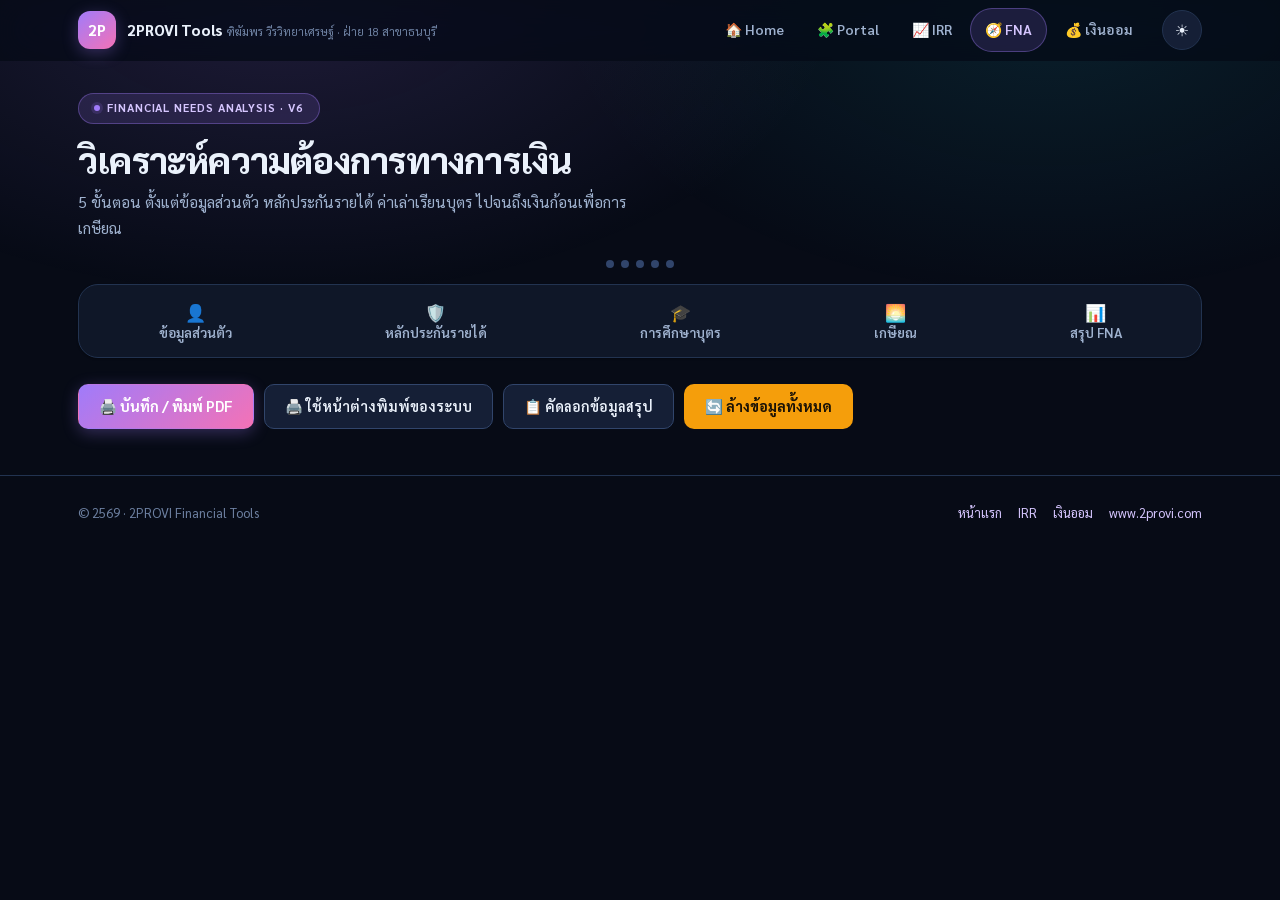
==== commit 4c57dbff: "Update fna.html" ====
--- a/fna.html
+++ b/fna.html
@@ -526,11 +526,11 @@
   const { byId, $$, num, money, toast } = App;
 
   const LEVELS = [
-    { name: 'อนุบาล',       years: 3, start: 3,  cost: 40000 },
-    { name: 'ประถมศึกษา',   years: 6, start: 6,  cost: 60000 },
-    { name: 'มัธยมศึกษา',   years: 6, start: 12, cost: 80000 },
-    { name: 'ปริญญาตรี',    years: 4, start: 18, cost: 150000 },
-    { name: 'ปริญญาโท',     years: 3, start: 22, cost: 200000 }
+    { name: 'อนุบาล',       years: 3, start: 3,  cost:  },
+    { name: 'ประถมศึกษา',   years: 6, start: 6,  cost:  },
+    { name: 'มัธยมศึกษา',   years: 6, start: 12, cost:  },
+    { name: 'ปริญญาตรี',    years: 4, start: 18, cost:  },
+    { name: 'ปริญญาโท',     years: 3, start: 22, cost:  }
   ];
 
   const needs = { income: 0, edu: 0, retire: 0 };
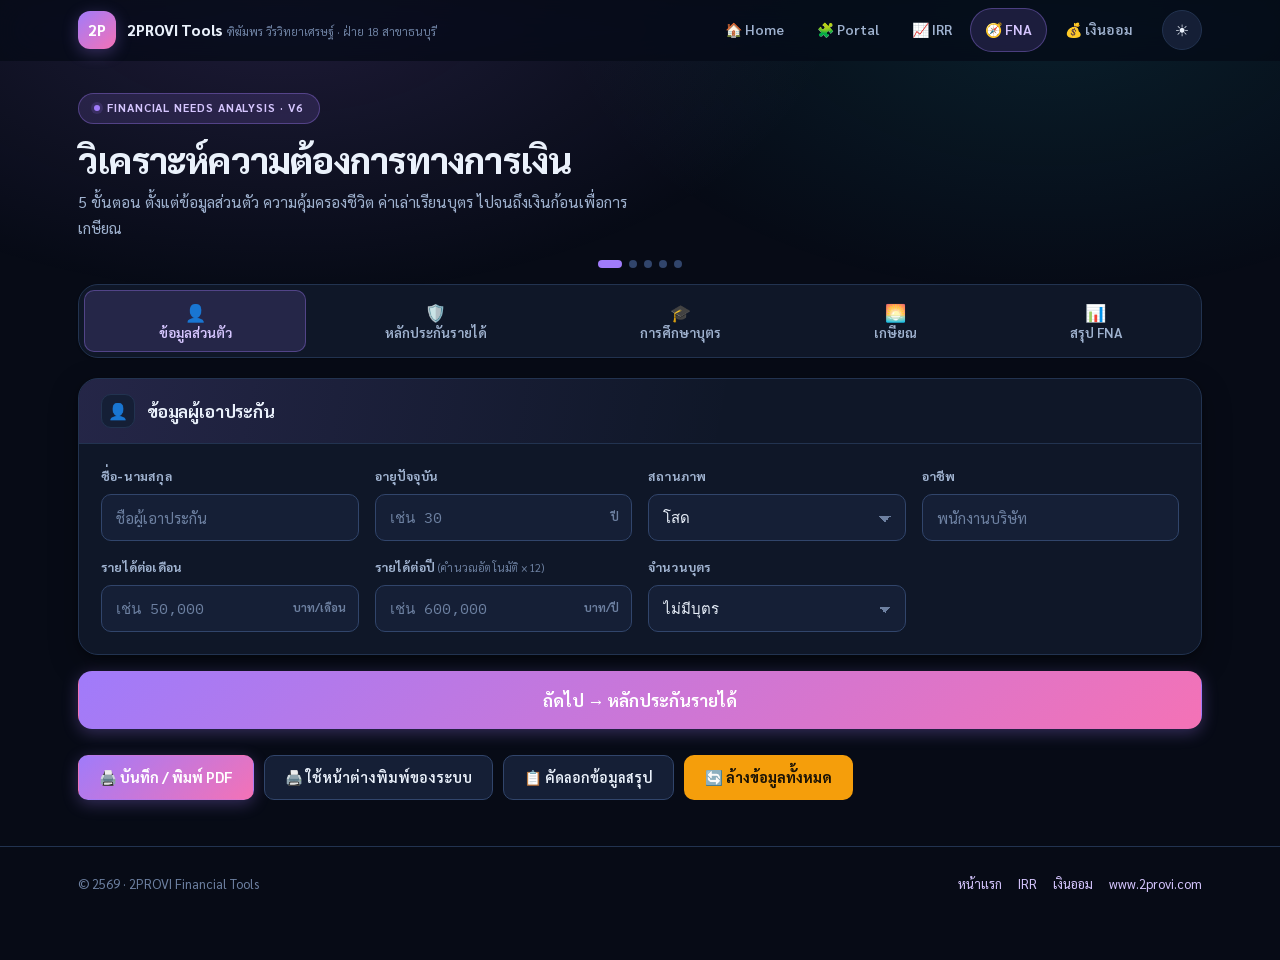
==== commit dd757675: "Update fna.html" ====
--- a/fna.html
+++ b/fna.html
@@ -118,7 +118,7 @@
   <div class="page-head">
     <span class="eyebrow">FINANCIAL NEEDS ANALYSIS · V6</span>
     <h1 class="page-title">วิเคราะห์ความต้องการทางการเงิน</h1>
-    <p class="page-sub">5 ขั้นตอน ตั้งแต่ข้อมูลส่วนตัว หลักประกันรายได้ ค่าเล่าเรียนบุตร ไปจนถึงเงินก้อนเพื่อการเกษียณ</p>
+    <p class="page-sub">5 ขั้นตอน ตั้งแต่ข้อมูลส่วนตัว ความคุ้มครองชีวิต ค่าเล่าเรียนบุตร ไปจนถึงเงินก้อนเพื่อการเกษียณ</p>
   </div>
 
   <div class="steps mt-2 no-print" aria-hidden="true">
@@ -271,7 +271,7 @@
           </div>
         </div>
         <div class="hero-result">
-          <div class="hero-label">จำนวนเงินที่ต้องเตรียมเพิ่ม (ความคุ้มครองที่ยังขาด)</div>
+          <div class="hero-label">จำนวนเงินที่ต้องเตรียมเพิ่ม (หลักประกันรายได้ที่ยังขาด)</div>
           <div class="hero-value" id="r_incomeNeed">—</div>
           <div class="hero-note">= รวมเงินทั้งหมดที่ต้องการ − จำนวนเงินที่เตรียมไว้แล้ว</div>
         </div>
@@ -294,7 +294,7 @@
     <div class="panel">
       <div class="panel-head">
         <span class="ico" aria-hidden="true">📚</span>
-        <div><h2>1. ค่าใช้จ่ายเพื่อการศึกษาบุตร</h2>
+        <div><h2>1. ค่าใช้จ่ายเพื่อการศึกษา</h2>
         <div class="sub">ค่าใช้จ่าย/ปี เป็นค่าเริ่มต้นโดยประมาณ ปรับได้ตามสถานศึกษาจริง</div></div>
       </div>
       <div class="panel-body">
@@ -526,11 +526,11 @@
   const { byId, $$, num, money, toast } = App;
 
   const LEVELS = [
-    { name: 'อนุบาล',       years: 3, start: 3,  cost:  },
-    { name: 'ประถมศึกษา',   years: 6, start: 6,  cost:  },
-    { name: 'มัธยมศึกษา',   years: 6, start: 12, cost:  },
-    { name: 'ปริญญาตรี',    years: 4, start: 18, cost:  },
-    { name: 'ปริญญาโท',     years: 3, start: 22, cost:  }
+    { name: 'อนุบาล',       years: 3, start: 3,  cost: 40000 },
+    { name: 'ประถมศึกษา',   years: 6, start: 6,  cost: 60000 },
+    { name: 'มัธยมศึกษา',   years: 6, start: 12, cost: 80000 },
+    { name: 'ปริญญาตรี',    years: 4, start: 18, cost: 150000 },
+    { name: 'ปริญญาโท',     years: 3, start: 22, cost: 200000 }
   ];
 
   const needs = { income: 0, edu: 0, retire: 0 };
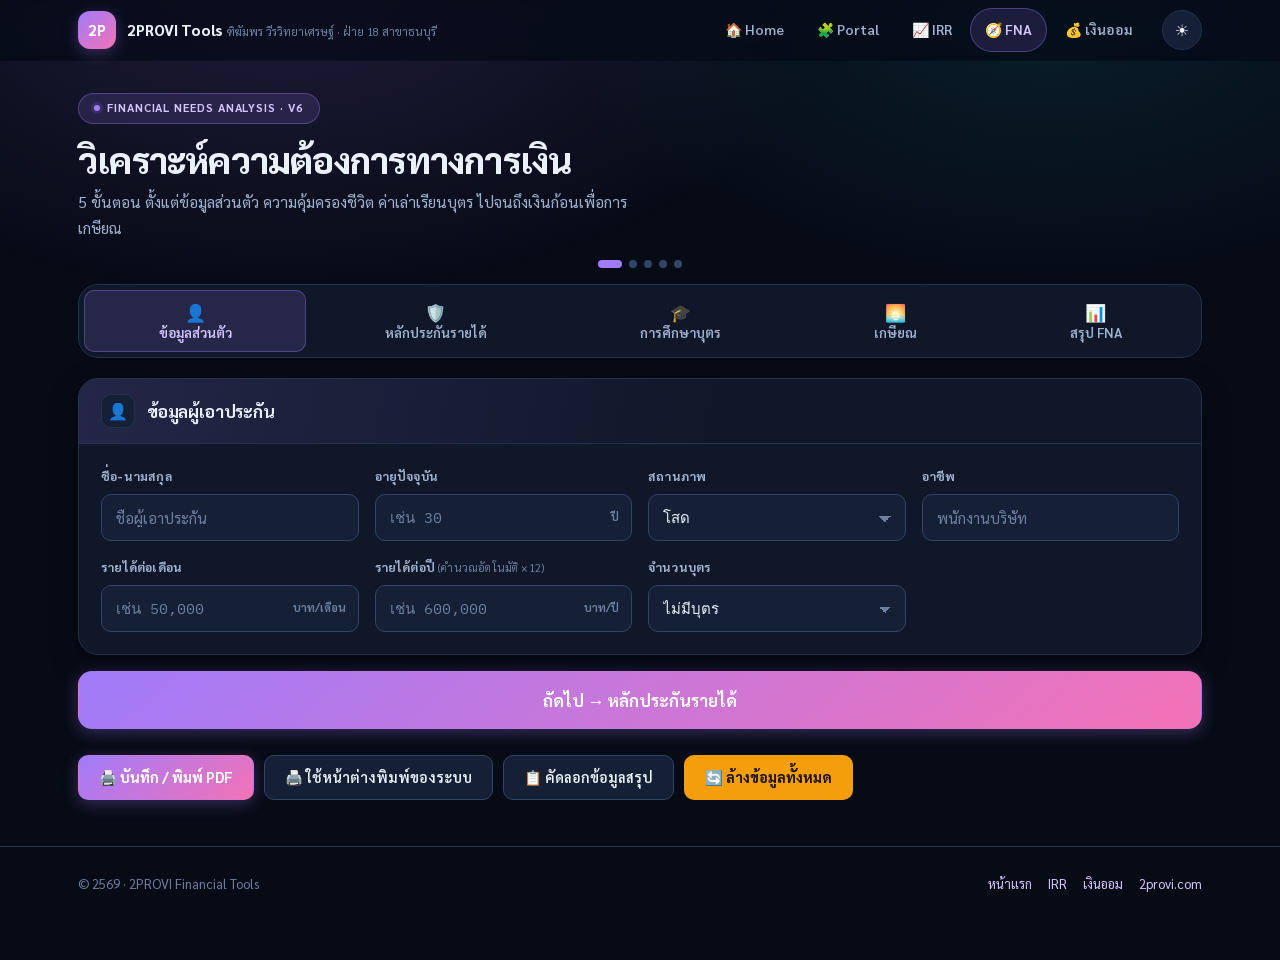
==== commit a3cb8b83: "Update fna.html" ====
--- a/fna.html
+++ b/fna.html
@@ -505,7 +505,7 @@
       <a href="index.html">หน้าแรก</a>
       <a href="irr.html">IRR</a>
       <a href="savings.html">เงินออม</a>
-      <a href="https://www.2provi.com" target="_blank" rel="noopener">www.2provi.com</a>
+      <a href="http://2provi.com" target="_blank" rel="noopener">2provi.com</a>
     </div>
   </div>
 </footer>
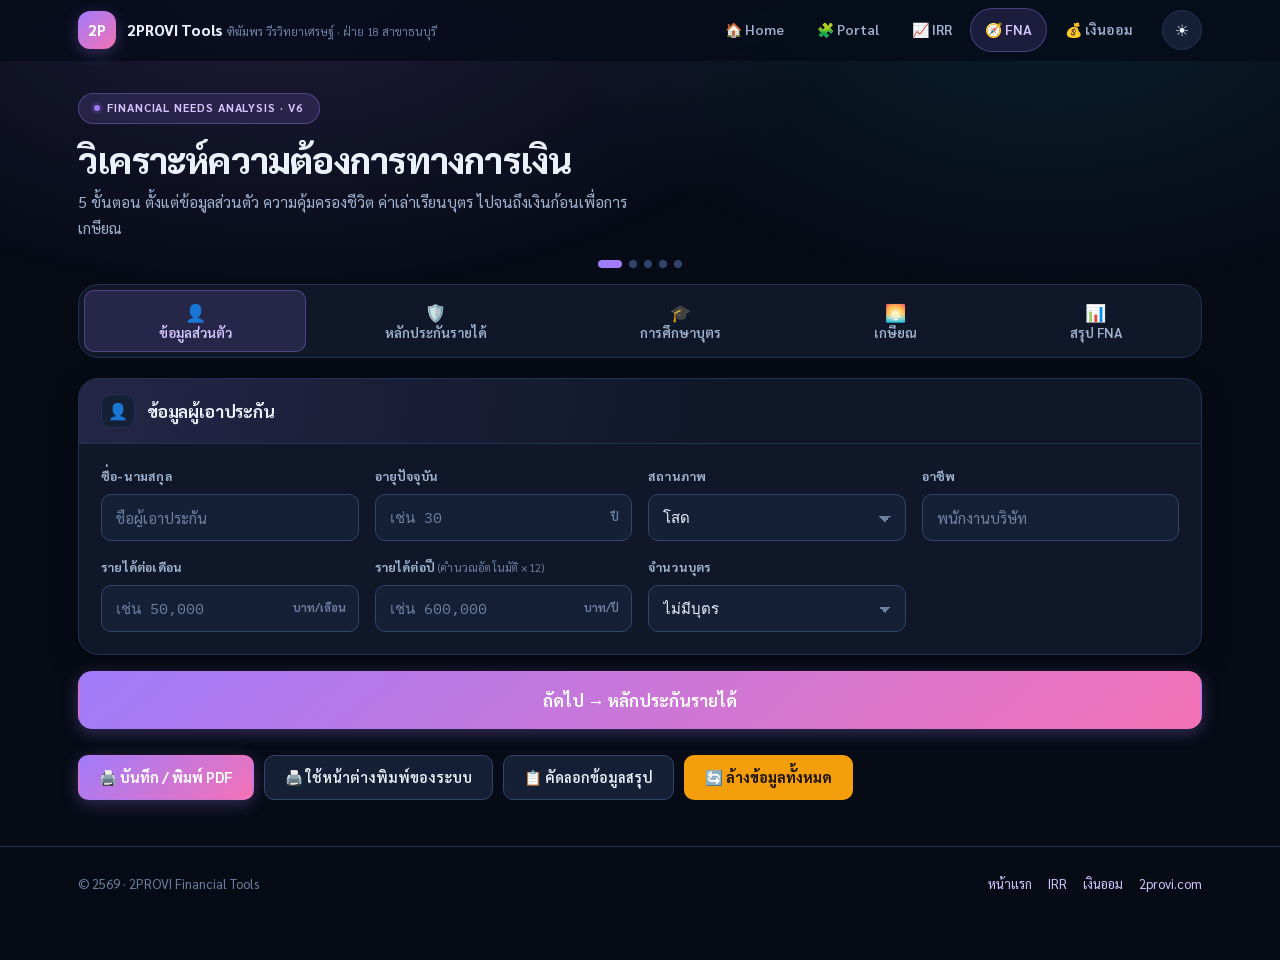
==== commit 76f4ec05: "Update fna.html" ====
--- a/fna.html
+++ b/fna.html
@@ -505,7 +505,7 @@
       <a href="index.html">หน้าแรก</a>
       <a href="irr.html">IRR</a>
       <a href="savings.html">เงินออม</a>
-      <a href="http://2provi.com" target="_blank" rel="noopener">2provi.com</a>
+      <a href="https://2provi.github.io/" target="_blank" rel="noopener">2provi.com</a>
     </div>
   </div>
 </footer>
